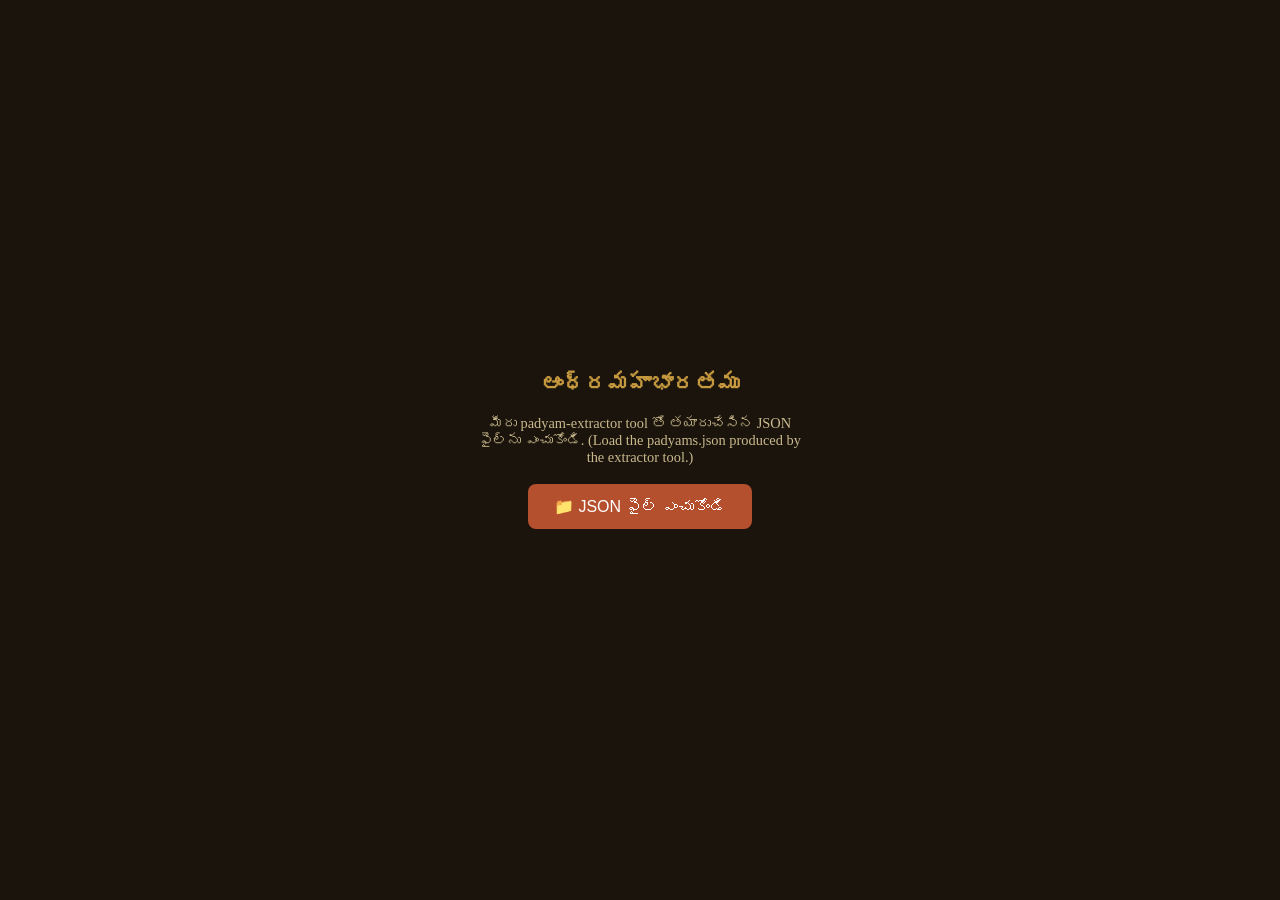
==== index.html @ bb35e4b8 "update" ====
<!DOCTYPE html>
<html lang="te">
<head>
<meta charset="UTF-8">
<meta name="viewport" content="width=device-width, initial-scale=1.0, viewport-fit=cover, maximum-scale=1.0">
<title>ఆంధ్రమహాభారతము — Reader</title>
<style>
  :root{
    --bg: #1b140d;
    --paper: #fbf3e2;
    --paper-soft: #f4e9d0;
    --ink: #2a1e12;
    --ink-soft: #6b5940;
    --rust: #b5502f;
    --rust-dark: #8a3a20;
    --gold: #c79a3f;
    --leaf: #566b45;
    --line: #d9c69b;
    --shadow: 0 6px 24px rgba(0,0,0,0.35);
    --verse-size: 1.15rem;
    --header-h: 84px;
    --nav-h: 64px;
  }
  *{ box-sizing:border-box; -webkit-tap-highlight-color: transparent; }
  html,body{
    margin:0; padding:0; height:100%; overflow:hidden;
    background: var(--bg);
    font-family: Georgia, 'Noto Serif Telugu', serif;
    color: var(--ink);
  }
  #app{ position:fixed; inset:0; display:flex; flex-direction:column; }

  /* ---------- Fixed header ---------- */
  header{
    position:relative; z-index:20;
    height: var(--header-h);
    flex: 0 0 auto;
    background: linear-gradient(180deg, var(--rust) 0%, var(--rust-dark) 100%);
    color: #fdf3e2;
    display:flex; flex-direction:column; justify-content:center;
    padding: 8px 12px 10px;
    box-shadow: var(--shadow);
  }
  .hdr-row{ display:flex; align-items:center; gap:10px; }
  .icon-btn{
    background:none; border:none; color:#fdf3e2; font-size:1.4rem;
    width:38px; height:38px; display:flex; align-items:center; justify-content:center;
    cursor:pointer; border-radius:50%; flex:0 0 auto;
  }
  .icon-btn:active{ background: rgba(255,255,255,0.15); }
  .hdr-title{
    flex:1; text-align:center; font-size:1.15rem; letter-spacing:0.5px;
    font-weight:bold; white-space:nowrap; overflow:hidden; text-overflow:ellipsis;
  }
  .hdr-sub{
    margin-top: 3px;
    text-align:center; font-size: 0.8rem; color: #f2dcb8;
    white-space:nowrap; overflow:hidden; text-overflow:ellipsis;
    padding: 0 6px;
  }

  /* ---------- Side drawer ---------- */
  #overlay{
    position:fixed; inset:0; background: rgba(0,0,0,0.45);
    opacity:0; pointer-events:none; transition: opacity 0.25s ease; z-index:30;
  }
  #overlay.show{ opacity:1; pointer-events:auto; }
  #drawer{
    position:fixed; top:0; bottom:0; left:0; width: min(320px, 84vw);
    background: var(--paper); z-index:31;
    transform: translateX(-105%); transition: transform 0.28s ease;
    display:flex; flex-direction:column;
    box-shadow: 4px 0 20px rgba(0,0,0,0.3);
  }
  #drawer.show{ transform: translateX(0); }
  .drawer-hdr{
    padding: 18px 16px 12px; background: var(--rust); color:#fff;
    display:flex; justify-content:space-between; align-items:center;
  }
  .drawer-hdr b{ font-size:1.05rem; }
  .drawer-body{ flex:1; overflow-y:auto; padding: 10px 0 20px; }
  .drawer-section{ padding: 10px 16px; border-bottom: 1px solid var(--line); }
  .drawer-section h4{
    margin:0 0 8px; font-size:0.72rem; letter-spacing:1px; text-transform:uppercase;
    color: var(--rust-dark);
  }
  .font-controls{ display:flex; align-items:center; gap:10px; }
  .font-controls button{
    width:36px; height:36px; border-radius:6px; border:1px solid var(--rust);
    background:#fff; color:var(--rust-dark); font-size:1rem; cursor:pointer;
  }
  .font-controls span{ font-size:0.85rem; color:var(--ink-soft); min-width:40px; text-align:center; }
  .bookmark-list{ list-style:none; margin:0; padding:0; }
  .bookmark-list li{
    padding: 8px 6px; font-size:0.88rem; border-radius:4px; cursor:pointer;
    color: var(--ink); display:flex; justify-content:space-between; gap:6px;
  }
  .bookmark-list li:active{ background: var(--paper-soft); }
  .bookmark-list li .bm-num{ color:var(--rust-dark); font-weight:bold; flex:0 0 auto; }

  /* ---------- Nav tree: parva > aswasam > topic ---------- */
  .nav-tree{ font-size:0.88rem; }
  .nav-tree details{ border-bottom: 1px dashed var(--line); }
  .nav-tree details:last-child{ border-bottom:none; }
  .nav-tree summary{
    list-style:none; cursor:pointer; padding:9px 4px;
    display:flex; align-items:center; gap:6px; color:var(--ink);
  }
  .nav-tree summary::-webkit-details-marker{ display:none; }
  .nav-tree summary::before{
    content:'▸'; display:inline-block; flex:0 0 auto; width:12px;
    color:var(--rust-dark); transition: transform 0.15s ease;
  }
  .nav-tree details[open] > summary::before{ transform: rotate(90deg); }
  .nav-parva > summary{ font-weight:bold; color:var(--rust-dark); font-size:0.95rem; }
  .nav-aswasam{ margin-left:16px; }
  .nav-aswasam > summary{ font-weight:600; }
  .nav-label{ flex:1 1 auto; min-width:0; overflow:hidden; text-overflow:ellipsis; white-space:nowrap; }
  .nav-count{ flex:0 0 auto; color:var(--ink-soft); font-size:0.78rem; }
  .nav-topics{ list-style:none; margin:0 0 4px; padding:0 0 0 28px; }
  .nav-topics li{
    padding: 7px 6px; border-radius:4px; cursor:pointer;
    display:flex; align-items:center; gap:6px; color:var(--ink-soft);
  }
  .nav-topics li:active{ background: var(--paper-soft); }
  .nav-topics li.current{ background: var(--paper-soft); font-weight:bold; color:var(--rust-dark); }
  .nav-topics li.current .nav-count{ color:var(--rust-dark); }
  .bookmark-list li .bm-del{ color:#a33; font-size:0.8rem; flex:0 0 auto; }
  .empty-note{ color: var(--ink-soft); font-size:0.82rem; padding: 4px 6px; }
  .drawer-btn{
    width:100%; text-align:left; background:none; border:none; padding:9px 6px;
    font-size:0.88rem; color: var(--rust-dark); cursor:pointer; font-family:inherit;
  }

  /* ---------- Stage ---------- */
  #stage{
    position:relative; flex:1; overflow:hidden;
    background:
      radial-gradient(ellipse at top, #2a2015 0%, var(--bg) 60%);
  }
  #track{
    position:absolute; inset:0;
    display:flex;
    will-change: transform;
  }
  .screen{
    flex: 0 0 100%; width:100%; height:100%;
    display:flex; flex-direction:column;
    padding: 10px 4px 0;
  }
  .verse-pane{
    flex: 1 1 55%; min-height: 0;
    background: var(--paper);
    margin: 0 10px; border-radius: 10px 10px 0 0;
    box-shadow: var(--shadow);
    overflow-y:auto; padding: 18px 18px 14px;
    -webkit-overflow-scrolling: touch;
  }
  .verse-meta{ display:flex; align-items:center; gap:10px; margin-bottom:10px; }
  .verse-badge{
    background: var(--leaf); color:#fff; font-size:0.72rem; font-weight:bold;
    padding: 3px 10px; border-radius: 12px;
  }
  .verse-type{ color: var(--rust-dark); font-weight:bold; font-size:0.85rem; }
  .verse-star{
    margin-left:auto; background:none; border:none; font-size:1.3rem; cursor:pointer;
    color: var(--gold); opacity:0.4;
  }
  .verse-star.on{ opacity:1; }
  .verse-part + .verse-part{ margin-top: 14px; }
  .verse-part .ptype{ font-size:0.78rem; color:var(--ink-soft); margin-bottom:2px; }
  .verse-text{
    font-size: var(--verse-size); line-height:1.75; white-space:pre-line;
  }

  .meaning-pane{
    flex: 1 1 45%; min-height:0;
    background: var(--paper-soft);
    margin: 0 10px; border-radius: 0 0 10px 10px;
    box-shadow: var(--shadow);
    overflow-y:auto; padding: 14px 18px 18px;
    border-top: 2px dashed var(--line);
    -webkit-overflow-scrolling: touch;
  }
  .meaning-pane h5{
    margin: 0 0 6px; font-size:0.72rem; letter-spacing:1px; text-transform:uppercase;
    color: var(--rust-dark);
  }
  .meaning-text{ font-size:0.98rem; line-height:1.6; color: var(--ink); white-space:pre-line; }
  .meaning-empty{ font-size:0.88rem; color: var(--ink-soft); font-style:italic; }

  .resize-handle{
    flex:0 0 auto; height:14px; margin: 0 10px; cursor:ns-resize;
    display:flex; align-items:center; justify-content:center;
    background: var(--paper-soft);
  }
  .resize-handle::before{
    content:""; width:36px; height:4px; border-radius:2px; background: var(--line);
  }

  /* ---------- Bottom nav ---------- */
  #bottomnav{
    flex:0 0 auto; height: var(--nav-h);
    background: #150f0a; color:#f2e3c5;
    display:flex; align-items:center; justify-content:space-between;
    padding: 0 10px; z-index:20;
  }
  #bottomnav button{
    background:none; border:none; color:#f2e3c5; font-size:1rem; cursor:pointer;
    padding: 8px 14px; border-radius:6px; display:flex; align-items:center; gap:6px;
  }
  #bottomnav button:disabled{ opacity:0.3; }
  #bottomnav button:active:not(:disabled){ background: rgba(255,255,255,0.1); }
  #progress{ font-size:0.78rem; color:#c9b98c; text-align:center; }
  #progress b{ color:#f2e3c5; }

  /* ---------- Search overlay ---------- */
  #searchOverlay{
    position:fixed; inset:0; background: var(--bg); z-index:40;
    display:flex; flex-direction:column;
    transform: translateY(-100%); transition: transform 0.25s ease;
  }
  #searchOverlay.show{ transform: translateY(0); }
  .search-hdr{
    flex:0 0 auto; display:flex; align-items:center; gap:8px;
    padding: 14px 12px; background: var(--rust-dark);
  }
  .search-hdr input{
    flex:1; padding:10px 12px; border-radius:8px; border:none; font-size:1rem;
    font-family: inherit; background:#fff8ea;
  }
  .search-results{ flex:1; overflow-y:auto; background: var(--paper); padding: 6px 0; }
  .search-item{ padding: 12px 16px; border-bottom:1px solid var(--line); cursor:pointer; }
  .search-item:active{ background: var(--paper-soft); }
  .search-item .si-loc{ font-size:0.72rem; color: var(--rust-dark); margin-bottom:3px; }
  .search-item .si-text{ font-size:0.9rem; color: var(--ink); line-height:1.4; }
  .search-item mark{ background: #f4d98a; color: inherit; }
  .search-empty{ padding: 24px; text-align:center; color: var(--ink-soft); }

  /* ---------- Loader ---------- */
  #loaderScreen{
    position:fixed; inset:0; z-index:50; background: var(--bg);
    display:flex; align-items:center; justify-content:center; flex-direction:column; gap:18px;
    color: #f2e3c5; padding: 24px; text-align:center;
  }
  #loaderScreen h1{ font-size:1.4rem; color: var(--gold); margin:0; }
  #loaderScreen p{ color:#c9b98c; font-size:0.9rem; max-width:340px; margin:0; }
  .load-btn{
    background: var(--rust); color:#fff; border:none; padding: 13px 26px;
    border-radius: 8px; font-size:1rem; cursor:pointer;
  }
  #fileInput{ display:none; }
  .hidden{ display:none !important; }
</style>
</head>
<body>

<div id="app">

  <header>
    <div class="hdr-row">
      <button class="icon-btn" id="menuBtn" aria-label="Menu">☰</button>
      <div class="hdr-title" id="hdrTitle">ఆంధ్రమహాభారతము</div>
      <button class="icon-btn" id="searchBtn" aria-label="Search">🔍</button>
    </div>
    <div class="hdr-sub" id="hdrSub">—</div>
  </header>

  <div id="stage">
    <div id="track"></div>
  </div>

  <div id="bottomnav">
    <button id="prevBtn">◀ &nbsp;మునుపటి</button>
    <div id="progress">— / —</div>
    <button id="nextBtn">తరువాత&nbsp; ▶</button>
  </div>

</div>

<div id="overlay"></div>
<div id="drawer">
  <div class="drawer-hdr">
    <b>మెనూ</b>
    <button class="icon-btn" id="closeDrawerBtn" style="color:#fff;">✕</button>
  </div>
  <div class="drawer-body">
    <div class="drawer-section">
      <h4>అక్షర పరిమాణం</h4>
      <div class="font-controls">
        <button id="fontMinus">A−</button>
        <span id="fontLabel">100%</span>
        <button id="fontPlus">A+</button>
      </div>
    </div>
    <div class="drawer-section">
      <h4>విషయసూచిక</h4>
      <div class="nav-tree" id="navTree"></div>
    </div>
    <div class="drawer-section">
      <h4>బుక్‌మార్కులు</h4>
      <ul class="bookmark-list" id="bookmarkList"></ul>
      <div class="empty-note" id="bookmarkEmpty">బుక్‌మార్కులు లేవు</div>
    </div>
    <div class="drawer-section">
      <button class="drawer-btn" id="loadNewBtn">📁 వేరే ఫైల్ లోడ్ చేయండి</button>
    </div>
  </div>
</div>

<div id="searchOverlay">
  <div class="search-hdr">
    <button class="icon-btn" id="closeSearchBtn">✕</button>
    <input type="text" id="searchInput" placeholder="పద్యంలో వెతకండి…">
  </div>
  <div class="search-results" id="searchResults"></div>
</div>

<div id="loaderScreen">
  <h1>ఆంధ్రమహాభారతము</h1>
  <p>మీరు padyam-extractor tool తో తయారుచేసిన JSON ఫైల్‌ను ఎంచుకోండి. (Load the padyams.json produced by the extractor tool.)</p>
  <button class="load-btn" id="pickFileBtn">📁 JSON ఫైల్ ఎంచుకోండి</button>
  <input type="file" id="fileInput" accept=".js,.json">
</div>

<script src="padyams.js"></script>
<script>
  // If padyams.js is missing (e.g. not yet uploaded), window.padyamData will
  // simply be undefined and the app falls back to cache / the file picker below.
(function(){
  "use strict";

  // ------------------------------------------------------------------
  // State
  // ------------------------------------------------------------------
  const STORAGE_KEY_DATA   = "mbh_reader_data_v1";
  const STORAGE_KEY_FONT   = "mbh_reader_font_v1";
  const STORAGE_KEY_BOOK   = "mbh_reader_bookmarks_v1";
  const STORAGE_KEY_POS    = "mbh_reader_pos_v1";

  let rawData = [];        // parsed JSON as produced by the extractor
  let screens = [];        // flattened list of {parva, aswasam, topic, number, type, parts, text, bhavam}
  let currentIndex = 0;
  let fontScale = 1.0;
  let bookmarks = {};       // key -> true   (key = parva#aswasam#number#index)
  let touchStartX = 0, touchStartY = 0, dragging = false, dragDX = 0;

  // ------------------------------------------------------------------
  // DOM refs
  // ------------------------------------------------------------------
  const $ = (id) => document.getElementById(id);
  const track = $('track');
  const hdrTitle = $('hdrTitle');
  const hdrSub = $('hdrSub');
  const progressEl = $('progress');
  const prevBtn = $('prevBtn');
  const nextBtn = $('nextBtn');
  const overlay = $('overlay');
  const drawer = $('drawer');
  const navTreeEl = $('navTree');
  const bookmarkListEl = $('bookmarkList');
  const bookmarkEmpty = $('bookmarkEmpty');
  const fontLabel = $('fontLabel');
  const searchOverlay = $('searchOverlay');
  const searchInput = $('searchInput');
  const searchResults = $('searchResults');
  const loaderScreen = $('loaderScreen');
  const fileInput = $('fileInput');

  // ------------------------------------------------------------------
  // Data loading
  // ------------------------------------------------------------------
  function normalizeWs(s){
    return String(s || '').replace(/\s+/g, ' ').trim();
  }

  // Removes bracketed/parenthesized content (and any digits inside it),
  // used to clean topic headers like "శకుంతలోపాఖ్యానము (1-40)" -> "శకుంతలోపాఖ్యానము".
  function cleanTopicLabel(s){
    return normalizeWs(String(s || '').replace(/[\(\[（【][^\)\]）】]*[\)\]）】]/g, ''));
  }

  // Converts the flat row format [parva, aswasam, header, number, type, text]
  // into screen objects. When a "సీ." (Seesam) row has no number, it is always
  // immediately followed by its tail verse (ఆ. or తే.) which carries the real
  // number — the two rows are merged into a single padyam with two display parts.
  function flattenRows(rows){
    const out = [];
    for(let i = 0; i < rows.length; i++){
      const r = rows[i];
      const parva = normalizeWs(r[0]);
      const aswasam = normalizeWs(r[1]);
      const topic = r[2] || '';
      const number = r[3] || '';
      const type = r[4] || '';
      const text = r[5] || '';

      if(type === 'సీ.' && !number && rows[i + 1]){
        const next = rows[i + 1];
        out.push({
          parva: parva, aswasam: aswasam, topic: topic,
          number: next[3] || '',
          type: type,
          parts: [
            { type: type, lines: text.split('\n'), text: text },
            { type: next[4] || '', lines: (next[5] || '').split('\n'), text: next[5] || '' }
          ],
          text: text + '\n' + (next[5] || ''),
          bhavam: null
        });
        i++; // the tail row was consumed as part of this padyam
        continue;
      }

      out.push({
        parva: parva, aswasam: aswasam, topic: topic,
        number: number, type: type,
        parts: [{ type: type, lines: text.split('\n'), text: text }],
        text: text,
        bhavam: null
      });
    }
    return out;
  }

  function loadDataInto(rows){
    rawData = rows;
    screens = flattenRows(rows);
    if(screens.length === 0){
      alert('ఈ ఫైల్‌లో పద్యాలు కనబడలేదు (No padyams found in this file).');
      return false;
    }
    loaderScreen.classList.add('hidden');
    buildNavTree();
    restorePosition();
    renderTrack();
    goTo(currentIndex, false);
    return true;
  }

  function autoLoadFromServer(){
    // padyams.js (loaded via <script src="padyams.js">) defines a global
    // `padyamData` array — this works both on GitHub Pages and when the file
    // is opened locally (unlike fetch(), which fails on file:// due to CORS).
    if(typeof window.padyamData !== 'undefined' && Array.isArray(window.padyamData) && window.padyamData.length){
      cacheData(window.padyamData);
      return Promise.resolve(loadDataInto(window.padyamData));
    }
    return Promise.resolve(false);
  }

  function tryRestoreFromCache(){
    try{
      const cached = localStorage.getItem(STORAGE_KEY_DATA);
      if(cached){
        const data = JSON.parse(cached);
        return loadDataInto(data);
      }
    }catch(e){ /* ignore corrupt cache */ }
    return false;
  }

  function cacheData(data){
    try{ localStorage.setItem(STORAGE_KEY_DATA, JSON.stringify(data)); }
    catch(e){ /* storage full or unavailable — reader still works this session */ }
  }

  $('pickFileBtn').addEventListener('click', function(){ fileInput.click(); });
  $('loadNewBtn').addEventListener('click', function(){ closeDrawer(); fileInput.click(); });
  fileInput.addEventListener('change', function(){
    const f = fileInput.files[0];
    if(!f) return;
    const reader = new FileReader();
    reader.onload = function(){
      try{
        const raw = reader.result;
        let rows;
        if(/\.js$/i.test(f.name)){
          // Run the file's own source so "const padyamData = [...]" (plus any
          // trailing module.exports guard, comments, etc.) executes normally,
          // then hand back the resulting array — far more robust than
          // regex-slicing the array literal out of arbitrarily large text.
          const runner = new Function('module', 'exports',
            raw + '\n;return (typeof padyamData !== "undefined") ? padyamData : null;');
          rows = runner({ exports: {} }, {});
          if(!rows) throw new Error('padyamData array కనబడలేదు');
        } else {
          rows = JSON.parse(raw);
        }
        cacheData(rows);
        currentIndex = 0;
        loadDataInto(rows);
      }catch(e){
        alert('ఫైల్ చదవడంలో లోపం: ' + e.message);
      }
    };
    reader.readAsText(f);
  });

  // ------------------------------------------------------------------
  // Rendering
  // ------------------------------------------------------------------
  function escapeHtml(s){
    return String(s || '').replace(/[&<>"']/g, function(c){
      return {'&':'&amp;','<':'&lt;','>':'&gt;','"':'&quot;',"'":'&#39;'}[c];
    });
  }

  function screenKey(i){
    const s = screens[i];
    return s.parva + '#' + s.aswasam + '#' + s.number + '#' + i;
  }

  function renderScreen(s, idx){
    const partsHtml = s.parts.map(function(pt){
      return '<div class="verse-part">' +
        (s.parts.length > 1 ? '<div class="ptype">' + escapeHtml(pt.type) + '</div>' : '') +
        '<div class="verse-text">' + escapeHtml(pt.lines ? pt.lines.join('\n') : pt.text) + '</div>' +
        '</div>';
    }).join('');

    const bookmarked = !!bookmarks[screenKey(idx)];

    const meaningHtml = s.bhavam
      ? '<div class="meaning-text">' + escapeHtml(s.bhavam) + '</div>'
      : '<div class="meaning-empty">భావం అందుబాటులో లేదు.</div>';

    const div = document.createElement('div');
    div.className = 'screen';
    div.innerHTML =
      '<div class="verse-pane">' +
        '<div class="verse-meta">' +
          (s.number ? '<span class="verse-badge">#' + escapeHtml(s.number) + '</span>' : '') +
          '<span class="verse-type">' + escapeHtml(s.type || '') + '</span>' +
          '<button class="verse-star ' + (bookmarked ? 'on' : '') + '" data-idx="' + idx + '">★</button>' +
        '</div>' +
        partsHtml +
      '</div>' +
      '<div class="resize-handle"></div>' +
      '<div class="meaning-pane">' +
        '<h5>భావం</h5>' +
        meaningHtml +
      '</div>';
    return div;
  }

  function renderTrack(){
    track.innerHTML = '';
    // Virtualize: render only current +/- 1 for performance on large datasets.
    screens.forEach(function(s, idx){
      const placeholder = document.createElement('div');
      placeholder.className = 'screen';
      placeholder.dataset.idx = idx;
      track.appendChild(placeholder);
    });
    applyFontScale();
    renderVisibleRange();
  }

  let renderedIdx = new Set();
  function renderVisibleRange(){
    const lo = Math.max(0, currentIndex - 1);
    const hi = Math.min(screens.length - 1, currentIndex + 1);
    for(let i = lo; i <= hi; i++){
      if(renderedIdx.has(i)) continue;
      const real = renderScreen(screens[i], i);
      real.dataset.idx = i;
      track.replaceChild(real, track.children[i]);
      renderedIdx.add(i);
    }
  }

  function applyFontScale(){
    document.documentElement.style.setProperty('--verse-size', (1.15 * fontScale) + 'rem');
    fontLabel.textContent = Math.round(fontScale * 100) + '%';
  }

  function updateHeader(){
    const s = screens[currentIndex];
    if(!s) return;
    hdrSub.textContent = s.aswasam + (s.topic ? ' · ' + s.topic : '');
  }

  function updateProgress(){
    progressEl.innerHTML = '<b>' + (currentIndex + 1) + '</b> / ' + screens.length;
    prevBtn.disabled = currentIndex === 0;
    nextBtn.disabled = currentIndex === screens.length - 1;
  }

  function savePosition(){
    try{ localStorage.setItem(STORAGE_KEY_POS, String(currentIndex)); }catch(e){}
  }
  function restorePosition(){
    try{
      const saved = localStorage.getItem(STORAGE_KEY_POS);
      if(saved !== null){
        const n = parseInt(saved, 10);
        if(!isNaN(n) && n >= 0 && n < screens.length) currentIndex = n;
      }
    }catch(e){}
  }

  function goTo(idx, animate){
    if(idx < 0 || idx >= screens.length) return;
    currentIndex = idx;
    renderVisibleRange();
    const x = -idx * 100;
    track.style.transition = animate === false ? 'none' : 'transform 0.28s ease';
    track.style.transform = 'translateX(' + x + '%)';
    updateHeader();
    updateProgress();
    savePosition();
    highlightNavTreeCurrent();
  }

  // ------------------------------------------------------------------
  // Nav buttons + keyboard
  // ------------------------------------------------------------------
  prevBtn.addEventListener('click', function(){ goTo(currentIndex - 1); });
  nextBtn.addEventListener('click', function(){ goTo(currentIndex + 1); });
  document.addEventListener('keydown', function(e){
    if(e.key === 'ArrowLeft') goTo(currentIndex - 1);
    if(e.key === 'ArrowRight') goTo(currentIndex + 1);
    if(e.key === 'Escape'){ closeDrawer(); closeSearch(); }
  });

  // ------------------------------------------------------------------
  // Swipe handling (horizontal-dominant only, so vertical scroll in
  // verse/meaning panes keeps working)
  // ------------------------------------------------------------------
  const stage = $('stage');
  stage.addEventListener('touchstart', function(e){
    const t = e.touches[0];
    touchStartX = t.clientX; touchStartY = t.clientY;
    dragging = true; dragDX = 0;
  }, {passive:true});

  stage.addEventListener('touchmove', function(e){
    if(!dragging) return;
    const t = e.touches[0];
    const dx = t.clientX - touchStartX;
    const dy = t.clientY - touchStartY;
    if(Math.abs(dx) > Math.abs(dy)){
      dragDX = dx;
      const base = -currentIndex * 100;
      const pct = (dx / stage.clientWidth) * 100;
      track.style.transition = 'none';
      track.style.transform = 'translateX(' + (base + pct) + '%)';
    }
  }, {passive:true});

  stage.addEventListener('touchend', function(){
    if(!dragging) return;
    dragging = false;
    const threshold = stage.clientWidth * 0.18;
    if(dragDX > threshold && currentIndex > 0){
      goTo(currentIndex - 1);
    } else if(dragDX < -threshold && currentIndex < screens.length - 1){
      goTo(currentIndex + 1);
    } else {
      goTo(currentIndex, true);
    }
    dragDX = 0;
  });

  // ------------------------------------------------------------------
  // Bookmark toggle (event delegation, since screens render lazily)
  // ------------------------------------------------------------------
  track.addEventListener('click', function(e){
    const btn = e.target.closest('.verse-star');
    if(!btn) return;
    const idx = Number(btn.dataset.idx);
    const key = screenKey(idx);
    if(bookmarks[key]) delete bookmarks[key];
    else bookmarks[key] = { idx: idx, label: (screens[idx].aswasam + ' · #' + (screens[idx].number || '—')) };
    saveBookmarks();
    btn.classList.toggle('on');
    renderBookmarkList();
  });

  function saveBookmarks(){
    try{ localStorage.setItem(STORAGE_KEY_BOOK, JSON.stringify(bookmarks)); }catch(e){}
  }
  function loadBookmarks(){
    try{
      const raw = localStorage.getItem(STORAGE_KEY_BOOK);
      bookmarks = raw ? JSON.parse(raw) : {};
    }catch(e){ bookmarks = {}; }
  }
  function renderBookmarkList(){
    const keys = Object.keys(bookmarks);
    bookmarkListEl.innerHTML = '';
    bookmarkEmpty.classList.toggle('hidden', keys.length > 0);
    keys.forEach(function(key){
      const bm = bookmarks[key];
      const li = document.createElement('li');
      li.innerHTML = '<span>' + escapeHtml(bm.label) + '</span><span class="bm-del" data-key="' + key + '">✕</span>';
      li.addEventListener('click', function(e){
        if(e.target.classList.contains('bm-del')){
          delete bookmarks[key];
          saveBookmarks();
          renderBookmarkList();
          return;
        }
        closeDrawer();
        goTo(bm.idx);
      });
      bookmarkListEl.appendChild(li);
    });
  }

  // ------------------------------------------------------------------
  // Drawer (hamburger menu)
  // ------------------------------------------------------------------
  function openDrawer(){ overlay.classList.add('show'); drawer.classList.add('show'); }
  function closeDrawer(){ overlay.classList.remove('show'); drawer.classList.remove('show'); }
  $('menuBtn').addEventListener('click', openDrawer);
  $('closeDrawerBtn').addEventListener('click', closeDrawer);
  overlay.addEventListener('click', function(){ closeDrawer(); closeSearch(); });

  function buildNavTree(){
    // Group screens into parva -> aswasam(by NAME, spans multiple source pages/files) -> topic,
    // preserving first-seen order.
    const parvaOrder = [];
    const parvaMap = new Map();
    screens.forEach(function(s, idx){
      let pv = parvaMap.get(s.parva);
      if(!pv){
        pv = { count:0, aswasamOrder:[], aswasams:new Map() };
        parvaMap.set(s.parva, pv);
        parvaOrder.push(s.parva);
      }
      pv.count++;

      const aswKey = s.aswasam || 'ఆశ్వాసము';
      let asw = pv.aswasams.get(aswKey);
      if(!asw){
        asw = { label: aswKey, count:0, firstIdx: idx, topicOrder:[], topics:new Map() };
        pv.aswasams.set(aswKey, asw);
        pv.aswasamOrder.push(aswKey);
      }
      asw.count++;

      const topicKey = cleanTopicLabel(s.topic) || '—';
      let tp = asw.topics.get(topicKey);
      if(!tp){
        tp = { label: topicKey, count:0, firstIdx: idx };
        asw.topics.set(topicKey, tp);
        asw.topicOrder.push(topicKey);
      }
      tp.count++;
    });

    navTreeEl.innerHTML = '';
    parvaOrder.forEach(function(parvaName){
      const pv = parvaMap.get(parvaName);
      const parvaDetails = document.createElement('details');
      parvaDetails.className = 'nav-parva';
      parvaDetails.open = parvaOrder.length === 1;

      const parvaSummary = document.createElement('summary');
      parvaSummary.innerHTML =
        '<span class="nav-label">' + escapeHtml(parvaName) + '</span>' +
        '<span class="nav-count">(' + pv.count + ')</span>';
      parvaDetails.appendChild(parvaSummary);

      pv.aswasamOrder.forEach(function(aswKey){
        const asw = pv.aswasams.get(aswKey);
        const aswDetails = document.createElement('details');
        aswDetails.className = 'nav-aswasam';
        aswDetails.dataset.aswasam = aswKey;

        const aswSummary = document.createElement('summary');
        aswSummary.innerHTML =
          '<span class="nav-label">' + escapeHtml(asw.label) + '</span>' +
          '<span class="nav-count">(' + asw.count + ')</span>';
        aswDetails.appendChild(aswSummary);

        const topicList = document.createElement('ul');
        topicList.className = 'nav-topics';
        asw.topicOrder.forEach(function(topicKey, i){
          const tp = asw.topics.get(topicKey);
          const li = document.createElement('li');
          li.dataset.idx = tp.firstIdx;
          li.dataset.topicKey = topicKey;
          li.innerHTML =
            '<span class="nav-label">' + (i + 1) + '. ' + escapeHtml(tp.label) + '</span>' +
            '<span class="nav-count">(' + tp.count + ')</span>';
          li.addEventListener('click', function(){
            closeDrawer();
            goTo(tp.firstIdx);
          });
          topicList.appendChild(li);
        });
        aswDetails.appendChild(topicList);
        parvaDetails.appendChild(aswDetails);
      });

      navTreeEl.appendChild(parvaDetails);
    });

    highlightNavTreeCurrent();
  }

  function highlightNavTreeCurrent(){
    const s = screens[currentIndex];
    if(!s || !navTreeEl.children.length) return;
    const currentAswasam = s.aswasam || 'ఆశ్వాసము';
    const currentTopicKey = cleanTopicLabel(s.topic) || '—';
    Array.from(navTreeEl.querySelectorAll('.nav-aswasam')).forEach(function(aswEl){
      const isCurrentAswasam = aswEl.dataset.aswasam === currentAswasam;
      if(isCurrentAswasam) aswEl.open = true;
      Array.from(aswEl.querySelectorAll('.nav-topics > li')).forEach(function(li){
        li.classList.toggle('current', isCurrentAswasam && li.dataset.topicKey === currentTopicKey);
      });
    });
  }

  // ------------------------------------------------------------------
  // Font size controls
  // ------------------------------------------------------------------
  $('fontPlus').addEventListener('click', function(){
    fontScale = Math.min(2, Math.round((fontScale + 0.1) * 10) / 10);
    applyFontScale(); saveFontScale();
  });
  $('fontMinus').addEventListener('click', function(){
    fontScale = Math.max(0.7, Math.round((fontScale - 0.1) * 10) / 10);
    applyFontScale(); saveFontScale();
  });
  function saveFontScale(){
    try{ localStorage.setItem(STORAGE_KEY_FONT, String(fontScale)); }catch(e){}
  }
  function loadFontScale(){
    try{
      const v = localStorage.getItem(STORAGE_KEY_FONT);
      if(v) fontScale = parseFloat(v) || 1.0;
    }catch(e){}
  }

  // ------------------------------------------------------------------
  // Search
  // ------------------------------------------------------------------
  function openSearch(){
    searchOverlay.classList.add('show');
    searchInput.value = '';
    searchResults.innerHTML = '';
    setTimeout(function(){ searchInput.focus(); }, 260);
  }
  function closeSearch(){ searchOverlay.classList.remove('show'); }
  $('searchBtn').addEventListener('click', openSearch);
  $('closeSearchBtn').addEventListener('click', closeSearch);

  let searchDebounce = null;
  searchInput.addEventListener('input', function(){
    clearTimeout(searchDebounce);
    searchDebounce = setTimeout(runSearch, 150);
  });

  function runSearch(){
    const q = searchInput.value.trim();
    if(q.length < 1){ searchResults.innerHTML = ''; return; }
    const ql = q.toLowerCase();
    const matches = [];
    for(let i = 0; i < screens.length && matches.length < 60; i++){
      const s = screens[i];
      const hay = (s.text + ' ' + (s.number||'') + ' ' + s.topic + ' ' + s.aswasam).toLowerCase();
      if(hay.indexOf(ql) !== -1){
        matches.push(i);
      }
    }
    if(matches.length === 0){
      searchResults.innerHTML = '<div class="search-empty">ఫలితాలు లేవు</div>';
      return;
    }
    searchResults.innerHTML = '';
    matches.forEach(function(idx){
      const s = screens[idx];
      const snippet = highlightMatch(s.text.slice(0, 140), q);
      const div = document.createElement('div');
      div.className = 'search-item';
      div.innerHTML =
        '<div class="si-loc">' + escapeHtml(s.aswasam) + (s.number ? ' · #' + escapeHtml(s.number) : '') + '</div>' +
        '<div class="si-text">' + snippet + '</div>';
      div.addEventListener('click', function(){
        closeSearch();
        goTo(idx);
      });
      searchResults.appendChild(div);
    });
  }
  function highlightMatch(text, q){
    const esc = escapeHtml(text);
    if(!q) return esc;
    const idx = esc.toLowerCase().indexOf(q.toLowerCase());
    if(idx === -1) return esc;
    return esc.slice(0, idx) + '<mark>' + esc.slice(idx, idx + q.length) + '</mark>' + esc.slice(idx + q.length);
  }

  // ------------------------------------------------------------------
  // Resize handle: drag to adjust verse/meaning pane split
  // ------------------------------------------------------------------
  // (Kept simple/global rather than per-screen, applies via CSS var.)
  let resizingActive = false, resizeStartY = 0, startVerseFlex = 55;
  document.addEventListener('mousedown', handleResizeStart);
  document.addEventListener('touchstart', handleResizeStart, {passive:true});
  function handleResizeStart(e){
    if(!e.target.classList || !e.target.classList.contains('resize-handle')) return;
    resizingActive = true;
    const point = e.touches ? e.touches[0] : e;
    resizeStartY = point.clientY;
  }
  document.addEventListener('mousemove', handleResizeMove);
  document.addEventListener('touchmove', handleResizeMove, {passive:true});
  function handleResizeMove(e){
    if(!resizingActive) return;
    const point = e.touches ? e.touches[0] : e;
    const dy = point.clientY - resizeStartY;
    const screenEl = track.children[currentIndex];
    if(!screenEl) return;
    const versePane = screenEl.querySelector('.verse-pane');
    const meaningPane = screenEl.querySelector('.meaning-pane');
    if(!versePane || !meaningPane) return;
    const totalH = screenEl.clientHeight - 14;
    let verseH = versePane.clientHeight + dy;
    verseH = Math.max(totalH * 0.2, Math.min(totalH * 0.8, verseH));
    versePane.style.flex = '0 0 ' + verseH + 'px';
    meaningPane.style.flex = '1 1 auto';
    resizeStartY = point.clientY;
  }
  document.addEventListener('mouseup', function(){ resizingActive = false; });
  document.addEventListener('touchend', function(){ resizingActive = false; });

  // ------------------------------------------------------------------
  // Boot
  // ------------------------------------------------------------------
  loadFontScale();
  loadBookmarks();
  renderBookmarkList();
  applyFontScale();
  autoLoadFromServer().then(function(ok){
    if(!ok) tryRestoreFromCache();
  });

  window.addEventListener('resize', function(){ goTo(currentIndex, false); });
})();
</script>

</body>
</html>
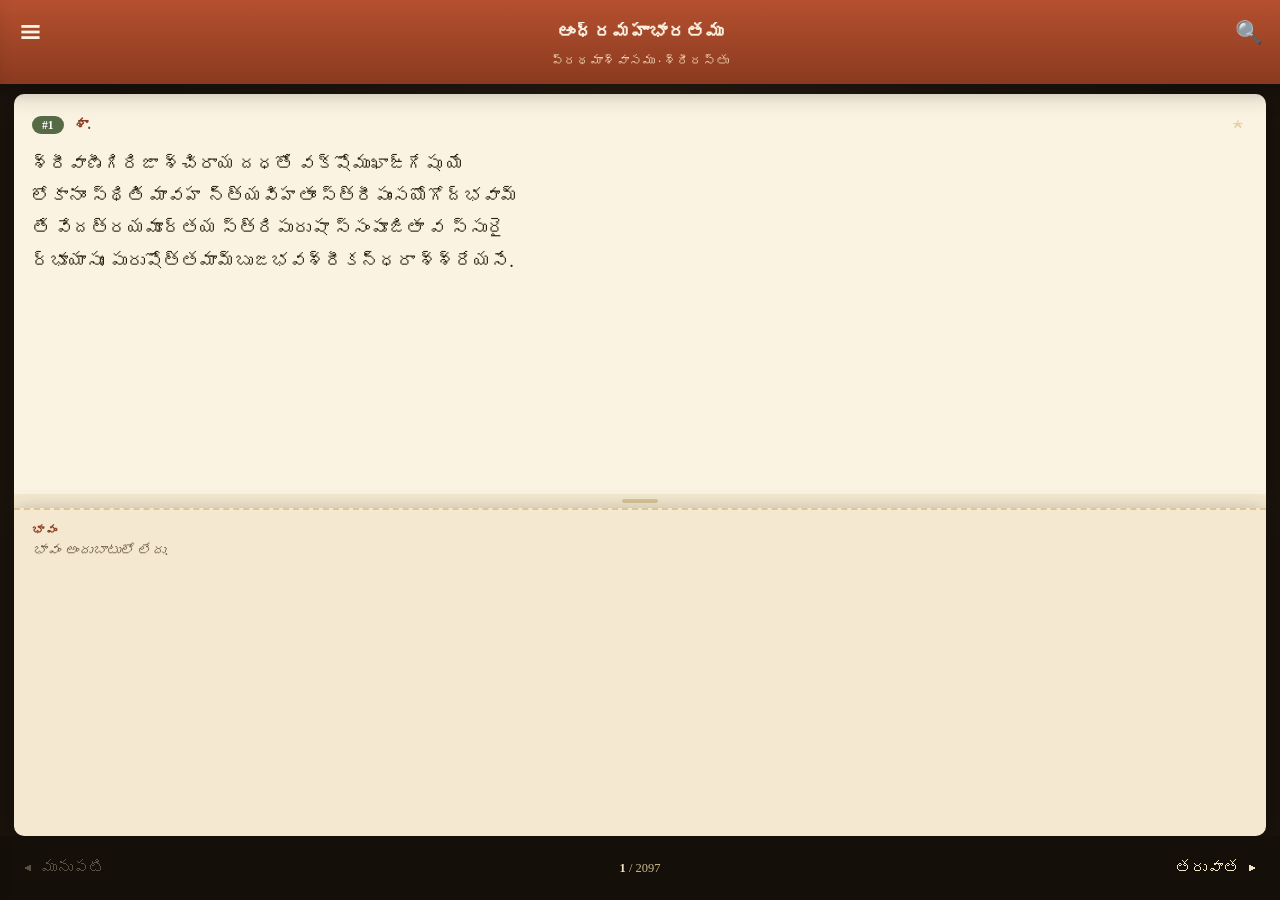
==== commit 09f2cb89: "update" ====
--- a/index.html
+++ b/index.html
@@ -4,6 +4,19 @@
 <meta charset="UTF-8">
 <meta name="viewport" content="width=device-width, initial-scale=1.0, viewport-fit=cover, maximum-scale=1.0">
 <title>ఆంధ్రమహాభారతము — Reader</title>
+
+<link rel="manifest" href="manifest.json">
+<meta name="theme-color" content="#8a3a20">
+<meta name="description" content="Andhra Mahabharatham padyam reader">
+
+<link rel="icon" type="image/png" sizes="32x32" href="icons/favicon-32.png">
+<link rel="icon" type="image/png" sizes="64x64" href="icons/favicon-64.png">
+<link rel="apple-touch-icon" href="icons/apple-touch-icon.png">
+
+<!-- iOS: run as a standalone app when added to the home screen -->
+<meta name="apple-mobile-web-app-capable" content="yes">
+<meta name="apple-mobile-web-app-status-bar-style" content="black-translucent">
+<meta name="apple-mobile-web-app-title" content="మహాభారతము">
 <style>
   :root{
     --bg: #1b140d;
@@ -249,7 +262,6 @@
     background: var(--rust); color:#fff; border:none; padding: 13px 26px;
     border-radius: 8px; font-size:1rem; cursor:pointer;
   }
-  #fileInput{ display:none; }
   .hidden{ display:none !important; }
 </style>
 </head>
@@ -302,9 +314,6 @@
       <ul class="bookmark-list" id="bookmarkList"></ul>
       <div class="empty-note" id="bookmarkEmpty">బుక్‌మార్కులు లేవు</div>
     </div>
-    <div class="drawer-section">
-      <button class="drawer-btn" id="loadNewBtn">📁 వేరే ఫైల్ లోడ్ చేయండి</button>
-    </div>
   </div>
 </div>
 
@@ -318,15 +327,14 @@
 
 <div id="loaderScreen">
   <h1>ఆంధ్రమహాభారతము</h1>
-  <p>మీరు padyam-extractor tool తో తయారుచేసిన JSON ఫైల్‌ను ఎంచుకోండి. (Load the padyams.json produced by the extractor tool.)</p>
-  <button class="load-btn" id="pickFileBtn">📁 JSON ఫైల్ ఎంచుకోండి</button>
-  <input type="file" id="fileInput" accept=".js,.json">
+  <p id="loaderStatus">లోడ్ అవుతోంది…</p>
+  <button class="load-btn hidden" id="retryBtn">🔄 మళ్ళీ ప్రయత్నించండి</button>
 </div>
 
 <script src="padyams.js"></script>
 <script>
-  // If padyams.js is missing (e.g. not yet uploaded), window.padyamData will
-  // simply be undefined and the app falls back to cache / the file picker below.
+  // If padyams.js is missing (e.g. not yet uploaded), padyamData will
+  // simply be undefined and the app falls back to its local cache, if any.
 (function(){
   "use strict";
 
@@ -365,7 +373,8 @@
   const searchInput = $('searchInput');
   const searchResults = $('searchResults');
   const loaderScreen = $('loaderScreen');
-  const fileInput = $('fileInput');
+  const loaderStatus = $('loaderStatus');
+  const retryBtn = $('retryBtn');
 
   // ------------------------------------------------------------------
   // Data loading
@@ -442,9 +451,13 @@
     // padyams.js (loaded via <script src="padyams.js">) defines a global
     // `padyamData` array — this works both on GitHub Pages and when the file
     // is opened locally (unlike fetch(), which fails on file:// due to CORS).
-    if(typeof window.padyamData !== 'undefined' && Array.isArray(window.padyamData) && window.padyamData.length){
-      cacheData(window.padyamData);
-      return Promise.resolve(loadDataInto(window.padyamData));
+    // Note: padyams.js declares "const padyamData = [...]" — a top-level
+    // const/let does NOT become a property of window, so we must reference
+    // the bare identifier here rather than window.padyamData. `typeof` is
+    // safe to use even if padyams.js failed to load (no ReferenceError).
+    if(typeof padyamData !== 'undefined' && Array.isArray(padyamData) && padyamData.length){
+      cacheData(padyamData);
+      return Promise.resolve(loadDataInto(padyamData));
     }
     return Promise.resolve(false);
   }
@@ -465,37 +478,7 @@
     catch(e){ /* storage full or unavailable — reader still works this session */ }
   }
 
-  $('pickFileBtn').addEventListener('click', function(){ fileInput.click(); });
-  $('loadNewBtn').addEventListener('click', function(){ closeDrawer(); fileInput.click(); });
-  fileInput.addEventListener('change', function(){
-    const f = fileInput.files[0];
-    if(!f) return;
-    const reader = new FileReader();
-    reader.onload = function(){
-      try{
-        const raw = reader.result;
-        let rows;
-        if(/\.js$/i.test(f.name)){
-          // Run the file's own source so "const padyamData = [...]" (plus any
-          // trailing module.exports guard, comments, etc.) executes normally,
-          // then hand back the resulting array — far more robust than
-          // regex-slicing the array literal out of arbitrarily large text.
-          const runner = new Function('module', 'exports',
-            raw + '\n;return (typeof padyamData !== "undefined") ? padyamData : null;');
-          rows = runner({ exports: {} }, {});
-          if(!rows) throw new Error('padyamData array కనబడలేదు');
-        } else {
-          rows = JSON.parse(raw);
-        }
-        cacheData(rows);
-        currentIndex = 0;
-        loadDataInto(rows);
-      }catch(e){
-        alert('ఫైల్ చదవడంలో లోపం: ' + e.message);
-      }
-    };
-    reader.readAsText(f);
-  });
+  retryBtn.addEventListener('click', function(){ window.location.reload(); });
 
   // ------------------------------------------------------------------
   // Rendering
@@ -938,8 +921,17 @@
   renderBookmarkList();
   applyFontScale();
   autoLoadFromServer().then(function(ok){
-    if(!ok) tryRestoreFromCache();
+    if(ok) return;
+    if(tryRestoreFromCache()) return;
+    loaderStatus.textContent = 'డేటా లోడ్ కాలేదు. ఇంటర్నెట్ కనెక్షన్‌ని తనిఖీ చేయండి.';
+    retryBtn.classList.remove('hidden');
   });
+
+  if('serviceWorker' in navigator){
+    window.addEventListener('load', function(){
+      navigator.serviceWorker.register('sw.js').catch(function(){ /* offline support unavailable; app still works online */ });
+    });
+  }
 
   window.addEventListener('resize', function(){ goTo(currentIndex, false); });
 })();
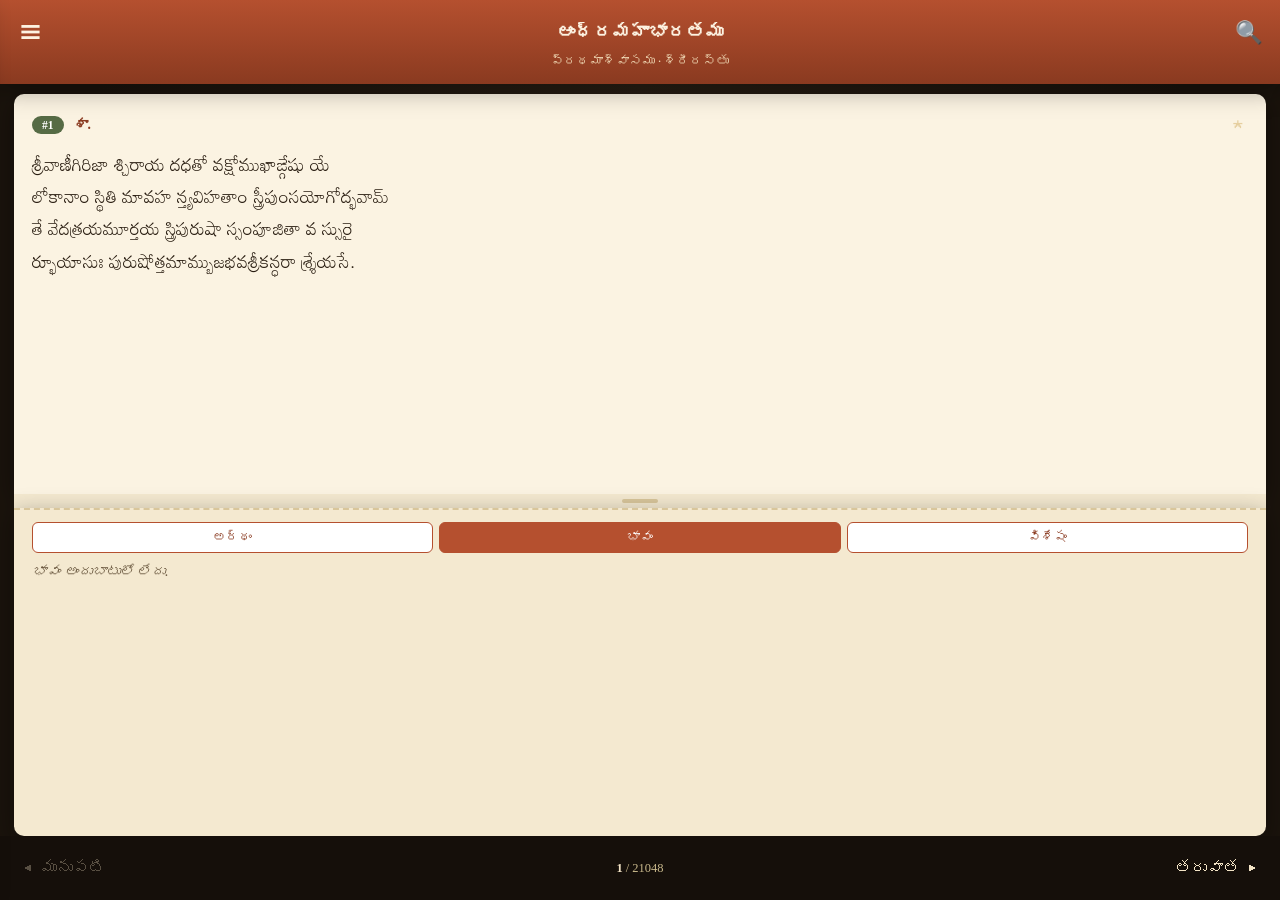
==== commit d995c6ea: "update" ====
--- a/index.html
+++ b/index.html
@@ -9,14 +9,20 @@
 <meta name="theme-color" content="#8a3a20">
 <meta name="description" content="Andhra Mahabharatham padyam reader">
 
-<link rel="icon" type="image/png" sizes="32x32" href="icons/favicon-32.png">
-<link rel="icon" type="image/png" sizes="64x64" href="icons/favicon-64.png">
-<link rel="apple-touch-icon" href="icons/apple-touch-icon.png">
+<link rel="icon" type="image/png" sizes="32x32" href="favicon-32.png">
+<link rel="icon" type="image/png" sizes="64x64" href="favicon-64.png">
+<link rel="apple-touch-icon" href="apple-touch-icon.png">
 
 <!-- iOS: run as a standalone app when added to the home screen -->
 <meta name="apple-mobile-web-app-capable" content="yes">
 <meta name="apple-mobile-web-app-status-bar-style" content="black-translucent">
 <meta name="apple-mobile-web-app-title" content="మహాభారతము">
+
+<!-- Reader fonts: NTR and Mandali (Telugu), selectable in the sidebar; Mandali is the default -->
+<link rel="preconnect" href="https://fonts.googleapis.com">
+<link rel="preconnect" href="https://fonts.gstatic.com" crossorigin>
+<link href="https://fonts.googleapis.com/css2?family=Mandali&family=NTR&display=swap" rel="stylesheet">
+
 <style>
   :root{
     --bg: #1b140d;
@@ -33,6 +39,7 @@
     --verse-size: 1.15rem;
     --header-h: 84px;
     --nav-h: 64px;
+    --reader-font: 'Mandali';
   }
   *{ box-sizing:border-box; -webkit-tap-highlight-color: transparent; }
   html,body{
@@ -46,12 +53,12 @@
   /* ---------- Fixed header ---------- */
   header{
     position:relative; z-index:20;
-    height: var(--header-h);
+    height: calc(var(--header-h) + env(safe-area-inset-top));
     flex: 0 0 auto;
     background: linear-gradient(180deg, var(--rust) 0%, var(--rust-dark) 100%);
     color: #fdf3e2;
     display:flex; flex-direction:column; justify-content:center;
-    padding: 8px 12px 10px;
+    padding: calc(8px + env(safe-area-inset-top)) 12px 10px;
     box-shadow: var(--shadow);
   }
   .hdr-row{ display:flex; align-items:center; gap:10px; }
@@ -70,6 +77,18 @@
     text-align:center; font-size: 0.8rem; color: #f2dcb8;
     white-space:nowrap; overflow:hidden; text-overflow:ellipsis;
     padding: 0 6px;
+  }
+
+  /* ---------- Away-from-primary-bookmark banner ---------- */
+  #awayBanner{
+    flex:0 0 auto; display:flex; align-items:center; justify-content:space-between; gap:10px;
+    background:#4a3319; color:#f4e3c0; padding:8px 14px; font-size:0.82rem; z-index:15;
+  }
+  #awayBanner span{ flex:1 1 auto; min-width:0; }
+  #awayBanner button{
+    background:var(--gold); color:#2a1e12; border:none; padding:7px 12px; border-radius:6px;
+    font-size:0.8rem; font-weight:bold; cursor:pointer; white-space:nowrap; font-family:inherit;
+    flex:0 0 auto;
   }
 
   /* ---------- Side drawer ---------- */
@@ -87,7 +106,7 @@
   }
   #drawer.show{ transform: translateX(0); }
   .drawer-hdr{
-    padding: 18px 16px 12px; background: var(--rust); color:#fff;
+    padding: calc(18px + env(safe-area-inset-top)) 16px 12px; background: var(--rust); color:#fff;
     display:flex; justify-content:space-between; align-items:center;
   }
   .drawer-hdr b{ font-size:1.05rem; }
@@ -103,13 +122,13 @@
     background:#fff; color:var(--rust-dark); font-size:1rem; cursor:pointer;
   }
   .font-controls span{ font-size:0.85rem; color:var(--ink-soft); min-width:40px; text-align:center; }
-  .bookmark-list{ list-style:none; margin:0; padding:0; }
-  .bookmark-list li{
-    padding: 8px 6px; font-size:0.88rem; border-radius:4px; cursor:pointer;
-    color: var(--ink); display:flex; justify-content:space-between; gap:6px;
-  }
-  .bookmark-list li:active{ background: var(--paper-soft); }
-  .bookmark-list li .bm-num{ color:var(--rust-dark); font-weight:bold; flex:0 0 auto; }
+
+  .pill-toggle{ display:flex; gap:8px; }
+  .pill-btn{
+    flex:1; padding:9px 6px; border-radius:8px; border:1px solid var(--rust);
+    background:#fff; color:var(--rust-dark); font-size:0.85rem; cursor:pointer; font-family:inherit;
+  }
+  .pill-btn.active{ background:var(--rust); color:#fff; }
 
   /* ---------- Nav tree: parva > aswasam > topic ---------- */
   .nav-tree{ font-size:0.88rem; }
@@ -138,11 +157,10 @@
   .nav-topics li:active{ background: var(--paper-soft); }
   .nav-topics li.current{ background: var(--paper-soft); font-weight:bold; color:var(--rust-dark); }
   .nav-topics li.current .nav-count{ color:var(--rust-dark); }
-  .bookmark-list li .bm-del{ color:#a33; font-size:0.8rem; flex:0 0 auto; }
   .empty-note{ color: var(--ink-soft); font-size:0.82rem; padding: 4px 6px; }
   .drawer-btn{
     width:100%; text-align:left; background:none; border:none; padding:9px 6px;
-    font-size:0.88rem; color: var(--rust-dark); cursor:pointer; font-family:inherit;
+    font-size:0.9rem; color: var(--rust-dark); cursor:pointer; font-family:inherit;
   }
 
   /* ---------- Stage ---------- */
@@ -183,23 +201,29 @@
   .verse-part + .verse-part{ margin-top: 14px; }
   .verse-part .ptype{ font-size:0.78rem; color:var(--ink-soft); margin-bottom:2px; }
   .verse-text{
+    font-family: var(--reader-font), 'Noto Serif Telugu', serif;
     font-size: var(--verse-size); line-height:1.75; white-space:pre-line;
   }
 
   .meaning-pane{
-    flex: 1 1 45%; min-height:0;
+    flex: 1 1 45%; min-height:0; display:flex; flex-direction:column;
     background: var(--paper-soft);
     margin: 0 10px; border-radius: 0 0 10px 10px;
     box-shadow: var(--shadow);
-    overflow-y:auto; padding: 14px 18px 18px;
+    padding: 12px 18px 14px;
     border-top: 2px dashed var(--line);
-    -webkit-overflow-scrolling: touch;
-  }
-  .meaning-pane h5{
-    margin: 0 0 6px; font-size:0.72rem; letter-spacing:1px; text-transform:uppercase;
-    color: var(--rust-dark);
-  }
-  .meaning-text{ font-size:0.98rem; line-height:1.6; color: var(--ink); white-space:pre-line; }
+  }
+  .meaning-tabs{ flex:0 0 auto; display:flex; gap:6px; margin-bottom:10px; }
+  .meaning-tab-btn{
+    flex:1; padding:7px 4px; border-radius:6px; border:1px solid var(--rust);
+    background:#fff; color:var(--rust-dark); font-size:0.8rem; cursor:pointer; font-family:inherit;
+  }
+  .meaning-tab-btn.active{ background:var(--rust); color:#fff; }
+  .meaning-content{ flex:1; min-height:0; overflow-y:auto; -webkit-overflow-scrolling: touch; }
+  .meaning-text{
+    font-family: var(--reader-font), 'Noto Serif Telugu', serif;
+    font-size:0.98rem; line-height:1.6; color: var(--ink); white-space:pre-line;
+  }
   .meaning-empty{ font-size:0.88rem; color: var(--ink-soft); font-style:italic; }
 
   .resize-handle{
@@ -211,12 +235,24 @@
     content:""; width:36px; height:4px; border-radius:2px; background: var(--line);
   }
 
+  /* ---------- Topic-wise screen (verse text only — no ardha/bhava/visesha) ---------- */
+  .topic-scroll{
+    flex:1; min-height:0; overflow-y:auto; background: var(--paper);
+    margin: 0 10px 10px; border-radius: 10px; box-shadow: var(--shadow);
+    padding: 18px 18px 22px; -webkit-overflow-scrolling: touch;
+  }
+  .topic-hdr{
+    font-weight:bold; color:var(--rust-dark); margin-bottom:14px; font-size:1rem;
+    border-bottom:2px dashed var(--line); padding-bottom:8px;
+  }
+  .topic-block + .topic-block{ margin-top:22px; padding-top:18px; border-top:1px solid var(--line); }
+
   /* ---------- Bottom nav ---------- */
   #bottomnav{
-    flex:0 0 auto; height: var(--nav-h);
+    flex:0 0 auto; height: calc(var(--nav-h) + env(safe-area-inset-bottom));
     background: #150f0a; color:#f2e3c5;
     display:flex; align-items:center; justify-content:space-between;
-    padding: 0 10px; z-index:20;
+    padding: 0 10px calc(env(safe-area-inset-bottom)) 10px; z-index:20;
   }
   #bottomnav button{
     background:none; border:none; color:#f2e3c5; font-size:1rem; cursor:pointer;
@@ -227,34 +263,46 @@
   #progress{ font-size:0.78rem; color:#c9b98c; text-align:center; }
   #progress b{ color:#f2e3c5; }
 
-  /* ---------- Search overlay ---------- */
-  #searchOverlay{
+  /* ---------- Search / Starred overlays (shared shell) ---------- */
+  #searchOverlay, #starredOverlay{
     position:fixed; inset:0; background: var(--bg); z-index:40;
     display:flex; flex-direction:column;
     transform: translateY(-100%); transition: transform 0.25s ease;
   }
-  #searchOverlay.show{ transform: translateY(0); }
+  #searchOverlay.show, #starredOverlay.show{ transform: translateY(0); }
   .search-hdr{
     flex:0 0 auto; display:flex; align-items:center; gap:8px;
-    padding: 14px 12px; background: var(--rust-dark);
+    padding: calc(14px + env(safe-area-inset-top)) 12px 14px; background: var(--rust-dark);
   }
   .search-hdr input{
     flex:1; padding:10px 12px; border-radius:8px; border:none; font-size:1rem;
     font-family: inherit; background:#fff8ea;
   }
+  .search-hdr .hdr-title-mini{ flex:1; color:#fdf3e2; font-weight:bold; font-size:1rem; }
+  .hdr-mini-btn{
+    background:none; border:1px solid rgba(255,255,255,0.5); color:#fdf3e2;
+    font-size:0.78rem; padding:7px 11px; border-radius:6px; cursor:pointer;
+    white-space:nowrap; font-family:inherit; flex:0 0 auto;
+  }
   .search-results{ flex:1; overflow-y:auto; background: var(--paper); padding: 6px 0; }
-  .search-item{ padding: 12px 16px; border-bottom:1px solid var(--line); cursor:pointer; }
+  .search-item{ position:relative; padding: 12px 44px 12px 16px; border-bottom:1px solid var(--line); cursor:pointer; }
   .search-item:active{ background: var(--paper-soft); }
   .search-item .si-loc{ font-size:0.72rem; color: var(--rust-dark); margin-bottom:3px; }
   .search-item .si-text{ font-size:0.9rem; color: var(--ink); line-height:1.4; }
   .search-item mark{ background: #f4d98a; color: inherit; }
+  .search-item .si-del{
+    position:absolute; right:10px; top:50%; transform:translateY(-50%);
+    color:#a33; font-size:1.15rem; padding:8px; line-height:1;
+  }
   .search-empty{ padding: 24px; text-align:center; color: var(--ink-soft); }
 
   /* ---------- Loader ---------- */
   #loaderScreen{
     position:fixed; inset:0; z-index:50; background: var(--bg);
     display:flex; align-items:center; justify-content:center; flex-direction:column; gap:18px;
-    color: #f2e3c5; padding: 24px; text-align:center;
+    color: #f2e3c5;
+    padding: calc(24px + env(safe-area-inset-top)) calc(24px + env(safe-area-inset-right)) calc(24px + env(safe-area-inset-bottom)) calc(24px + env(safe-area-inset-left));
+    text-align:center;
   }
   #loaderScreen h1{ font-size:1.4rem; color: var(--gold); margin:0; }
   #loaderScreen p{ color:#c9b98c; font-size:0.9rem; max-width:340px; margin:0; }
@@ -277,6 +325,11 @@
     </div>
     <div class="hdr-sub" id="hdrSub">—</div>
   </header>
+
+  <div id="awayBanner" class="hidden">
+    <span>ప్రాథమిక బుక్‌మార్క్ నుండి దూరంగా ఉన్నారు</span>
+    <button id="goPrimaryBtn">🔖 ప్రాథమిక బుక్‌మార్క్‌కు వెళ్ళండి</button>
+  </div>
 
   <div id="stage">
     <div id="track"></div>
@@ -306,13 +359,25 @@
       </div>
     </div>
     <div class="drawer-section">
+      <h4>ఫాంట్</h4>
+      <div class="pill-toggle">
+        <button class="pill-btn" id="fontMandaliBtn">Mandali</button>
+        <button class="pill-btn" id="fontNTRBtn">NTR</button>
+      </div>
+    </div>
+    <div class="drawer-section">
+      <h4>ప్రదర్శన విధానం</h4>
+      <div class="pill-toggle">
+        <button class="pill-btn" id="modePadyamBtn">పద్యం వారీగా</button>
+        <button class="pill-btn" id="modeTopicBtn">విషయం వారీగా</button>
+      </div>
+    </div>
+    <div class="drawer-section">
       <h4>విషయసూచిక</h4>
       <div class="nav-tree" id="navTree"></div>
     </div>
     <div class="drawer-section">
-      <h4>బుక్‌మార్కులు</h4>
-      <ul class="bookmark-list" id="bookmarkList"></ul>
-      <div class="empty-note" id="bookmarkEmpty">బుక్‌మార్కులు లేవు</div>
+      <button class="drawer-btn" id="starredMenuBtn">⭐ స్టార్ చేసిన పద్యాలు</button>
     </div>
   </div>
 </div>
@@ -321,8 +386,18 @@
   <div class="search-hdr">
     <button class="icon-btn" id="closeSearchBtn">✕</button>
     <input type="text" id="searchInput" placeholder="పద్యంలో వెతకండి…">
+    <button class="hdr-mini-btn" id="clearSearchBtn">క్లియర్</button>
   </div>
   <div class="search-results" id="searchResults"></div>
+</div>
+
+<div id="starredOverlay">
+  <div class="search-hdr">
+    <button class="icon-btn" id="closeStarredBtn">✕</button>
+    <div class="hdr-title-mini">స్టార్ చేసిన పద్యాలు</div>
+    <button class="hdr-mini-btn" id="clearStarredBtn">అన్నీ తొలగించండి</button>
+  </div>
+  <div class="search-results" id="starredResults"></div>
 </div>
 
 <div id="loaderScreen">
@@ -331,34 +406,126 @@
   <button class="load-btn hidden" id="retryBtn">🔄 మళ్ళీ ప్రయత్నించండి</button>
 </div>
 
-<script src="padyams.js"></script>
+<script src="datafiles/01Adi.js"></script>
+<script src="datafiles/02sabhA.js"></script>
+<script src="datafiles/03AraNya.js"></script>
+<script src="datafiles/04virATa.js"></script>
+<script src="datafiles/05udyOga.js"></script>
+<script src="datafiles/06bhIShma.js"></script>
+<script src="datafiles/07drONa.js"></script>
+<script src="datafiles/08karNa.js"></script>
+<script src="datafiles/09Salya.js"></script>
+<script src="datafiles/10sauptika.js"></script>
+<script src="datafiles/11strI.js"></script>
+<script src="datafiles/12SAMti.js"></script>
+<script src="datafiles/13AnuSAsanika.js"></script>
+<script src="datafiles/14aSvamEdha.js"></script>
+<script src="datafiles/15ASramavAsa.js"></script>
+<script src="datafiles/16mausala.js"></script>
+<script src="datafiles/17mahAprasthAnika.js"></script>
+<script src="datafiles/18svargArOhaNa.js"></script>
+<script src="dataupdatedOn.js"></script>
 <script>
-  // If padyams.js is missing (e.g. not yet uploaded), padyamData will
-  // simply be undefined and the app falls back to its local cache, if any.
+  // Each datafiles/NNname.js declares "var <Name> = [[...], ...]" — a top-level
+  // var DOES attach to window (unlike const/let), so window[name] safely reads
+  // it whether or not that particular file has been uploaded yet. Files not
+  // yet present (08–15 initially) are simply skipped; this list is in strict
+  // parva order (01–18) so the combined array stays correctly ordered no
+  // matter which files exist yet, and adding a missing one later never shifts
+  // any padyam that comes before it.
+  //
+  // dataupdatedOn.js (optional, added later) declares "var dataUpdatedOn = 'DDMMYYYY';"
+  // — used only as a cheap "did the data change" check for the IndexedDB backup cache.
+  var PARVA_VAR_NAMES = [
+    'Adi','sabhA','AraNya','virATa','udyOga','bhIShma','drONa','karNa','Salya',
+    'sauptika','strI','SAMti','AnuSAsanika','aSvamEdha','ASramavAsa',
+    'mausala','mahAprasthAnika','svargArOhaNa'
+  ];
+  var padyams = [];
+  PARVA_VAR_NAMES.forEach(function(name){
+    var arr = window[name];
+    if(Array.isArray(arr) && arr.length) padyams = padyams.concat(arr);
+  });
+</script>
+<script>
 (function(){
   "use strict";
 
   // ------------------------------------------------------------------
+  // IndexedDB (replaces localStorage for all persisted state)
+  // ------------------------------------------------------------------
+  const DB_NAME = 'mbhReaderDB';
+  const DB_VERSION = 1;
+  const DB_STORE = 'kv';
+
+  let dbPromise = null;
+  function idbOpen(){
+    return new Promise(function(resolve, reject){
+      if(!window.indexedDB){ reject(new Error('IndexedDB unavailable')); return; }
+      const req = indexedDB.open(DB_NAME, DB_VERSION);
+      req.onupgradeneeded = function(){
+        const db = req.result;
+        if(!db.objectStoreNames.contains(DB_STORE)) db.createObjectStore(DB_STORE);
+      };
+      req.onsuccess = function(){ resolve(req.result); };
+      req.onerror = function(){ reject(req.error); };
+    });
+  }
+  function getDb(){
+    if(!dbPromise) dbPromise = idbOpen();
+    return dbPromise;
+  }
+  function idbGet(key){
+    return getDb().then(function(db){
+      return new Promise(function(resolve, reject){
+        const tx = db.transaction(DB_STORE, 'readonly');
+        const req = tx.objectStore(DB_STORE).get(key);
+        req.onsuccess = function(){ resolve(req.result); };
+        req.onerror = function(){ reject(req.error); };
+      });
+    }).catch(function(){ return undefined; });
+  }
+  function idbSet(key, value){
+    return getDb().then(function(db){
+      return new Promise(function(resolve, reject){
+        const tx = db.transaction(DB_STORE, 'readwrite');
+        const req = tx.objectStore(DB_STORE).put(value, key);
+        req.onsuccess = function(){ resolve(true); };
+        req.onerror = function(){ reject(req.error); };
+      });
+    }).catch(function(){ return false; });
+  }
+
+  // ------------------------------------------------------------------
   // State
   // ------------------------------------------------------------------
-  const STORAGE_KEY_DATA   = "mbh_reader_data_v1";
-  const STORAGE_KEY_FONT   = "mbh_reader_font_v1";
-  const STORAGE_KEY_BOOK   = "mbh_reader_bookmarks_v1";
-  const STORAGE_KEY_POS    = "mbh_reader_pos_v1";
-
-  let rawData = [];        // parsed JSON as produced by the extractor
-  let screens = [];        // flattened list of {parva, aswasam, topic, number, type, parts, text, bhavam}
-  let currentIndex = 0;
+  const MEANING_LABELS = { ardha: 'అర్థం', bhava: 'భావం', visesha: 'విశేషం' };
+
+  let rawData = [];         // parsed rows as produced by the datafiles
+  let screens = [];         // flattened list of {parva, aswasam, topic, number, type, parts, text, textNorm, ardha, bhava, visesha}
+  let topics = [];          // list of {parva, aswasam, topicLabel, keyStr, indices:[padyamIdx,...]}
+  let padyamToTopicIndex = []; // padyamIdx -> topicIdx
+
+  let viewMode = 'padyam';  // 'padyam' | 'topic'
+  let currentIndex = 0;     // index into screens[] (padyam mode) or topics[] (topic mode)
   let fontScale = 1.0;
-  let bookmarks = {};       // key -> true   (key = parva#aswasam#number#index)
+  let fontFamily = 'Mandali'; // 'Mandali' | 'NTR'
+  let activeMeaningTab = 'bhava'; // 'ardha' | 'bhava' | 'visesha'
+  let starredMap = {};      // padyamKey -> {parva, aswasam, number, type, snippet}
+
+  // "Primary bookmark" = the position normal browsing (prev/next/swipe/TOC)
+  // last left off at. It doubles as the resume-on-reopen position.
+  let primary = { mode: 'padyam', key: null };
+  let awayFromPrimary = false; // true after jumping in via search/starred results
+
   let touchStartX = 0, touchStartY = 0, dragging = false, dragDX = 0;
+  let renderedIdx = new Set();
 
   // ------------------------------------------------------------------
   // DOM refs
   // ------------------------------------------------------------------
   const $ = (id) => document.getElementById(id);
   const track = $('track');
-  const hdrTitle = $('hdrTitle');
   const hdrSub = $('hdrSub');
   const progressEl = $('progress');
   const prevBtn = $('prevBtn');
@@ -366,15 +533,17 @@
   const overlay = $('overlay');
   const drawer = $('drawer');
   const navTreeEl = $('navTree');
-  const bookmarkListEl = $('bookmarkList');
-  const bookmarkEmpty = $('bookmarkEmpty');
   const fontLabel = $('fontLabel');
+  const awayBanner = $('awayBanner');
   const searchOverlay = $('searchOverlay');
   const searchInput = $('searchInput');
   const searchResults = $('searchResults');
+  const starredOverlay = $('starredOverlay');
+  const starredResults = $('starredResults');
   const loaderScreen = $('loaderScreen');
   const loaderStatus = $('loaderStatus');
   const retryBtn = $('retryBtn');
+  const stage = $('stage');
 
   // ------------------------------------------------------------------
   // Data loading
@@ -389,10 +558,12 @@
     return normalizeWs(String(s || '').replace(/[\(\[（【][^\)\]）】]*[\)\]）】]/g, ''));
   }
 
-  // Converts the flat row format [parva, aswasam, header, number, type, text]
-  // into screen objects. When a "సీ." (Seesam) row has no number, it is always
-  // immediately followed by its tail verse (ఆ. or తే.) which carries the real
-  // number — the two rows are merged into a single padyam with two display parts.
+  // Converts the flat row format
+  // [parva, aswasam, header, number, type, text, ardha, bhava, visesha]
+  // (the last three are optional, added later) into screen objects. When a
+  // "సీ." (Seesam) row has no number, it is always immediately followed by
+  // its tail verse (ఆ. or తే.) which carries the real number — the two rows
+  // are merged into a single padyam with two display parts.
   function flattenRows(rows){
     const out = [];
     for(let i = 0; i < rows.length; i++){
@@ -403,9 +574,13 @@
       const number = r[3] || '';
       const type = r[4] || '';
       const text = r[5] || '';
+      const ardha = r[6] || '';
+      const bhava = r[7] || '';
+      const visesha = r[8] || '';
 
       if(type === 'సీ.' && !number && rows[i + 1]){
         const next = rows[i + 1];
+        const combinedText = text + '\n' + (next[5] || '');
         out.push({
           parva: parva, aswasam: aswasam, topic: topic,
           number: next[3] || '',
@@ -414,8 +589,11 @@
             { type: type, lines: text.split('\n'), text: text },
             { type: next[4] || '', lines: (next[5] || '').split('\n'), text: next[5] || '' }
           ],
-          text: text + '\n' + (next[5] || ''),
-          bhavam: null
+          text: combinedText,
+          textNorm: combinedText.normalize('NFC').toLowerCase(),
+          ardha: next[6] || ardha,
+          bhava: next[7] || bhava,
+          visesha: next[8] || visesha
         });
         i++; // the tail row was consumed as part of this padyam
         continue;
@@ -426,62 +604,81 @@
         number: number, type: type,
         parts: [{ type: type, lines: text.split('\n'), text: text }],
         text: text,
-        bhavam: null
+        textNorm: text.normalize('NFC').toLowerCase(),
+        ardha: ardha, bhava: bhava, visesha: visesha
       });
     }
     return out;
   }
 
-  function loadDataInto(rows){
+  function padyamKey(s){
+    return s.parva + '|' + s.aswasam + '|' + s.number + '|' + s.type;
+  }
+
+  async function loadDataInto(rows){
     rawData = rows;
     screens = flattenRows(rows);
     if(screens.length === 0){
-      alert('ఈ ఫైల్‌లో పద్యాలు కనబడలేదు (No padyams found in this file).');
+      alert('పద్యాలు కనబడలేదు (No padyams found).');
       return false;
     }
     loaderScreen.classList.add('hidden');
-    buildNavTree();
-    restorePosition();
+    buildNavTree(); // also builds topics[] / padyamToTopicIndex[]
+
+    starredMap = (await idbGet('starred_v1')) || {};
+    const savedPrimary = await idbGet('primary_v1');
+    if(savedPrimary && savedPrimary.key && (savedPrimary.mode === 'padyam' || savedPrimary.mode === 'topic')){
+      primary = savedPrimary;
+    }
+
+    if(primary.key){
+      viewMode = primary.mode;
+      currentIndex = resolvePrimaryIndex();
+    } else {
+      viewMode = 'padyam';
+      currentIndex = 0;
+      primary = { mode: viewMode, key: currentKeyForIndex(viewMode, currentIndex) };
+      idbSet('primary_v1', primary);
+    }
+    awayFromPrimary = false;
+    updateModeToggleUI();
+
     renderTrack();
     goTo(currentIndex, false);
     return true;
   }
 
-  function autoLoadFromServer(){
-    // padyams.js (loaded via <script src="padyams.js">) defines a global
-    // `padyamData` array — this works both on GitHub Pages and when the file
-    // is opened locally (unlike fetch(), which fails on file:// due to CORS).
-    // Note: padyams.js declares "const padyamData = [...]" — a top-level
-    // const/let does NOT become a property of window, so we must reference
-    // the bare identifier here rather than window.padyamData. `typeof` is
-    // safe to use even if padyams.js failed to load (no ReferenceError).
-    if(typeof padyamData !== 'undefined' && Array.isArray(padyamData) && padyamData.length){
-      cacheData(padyamData);
-      return Promise.resolve(loadDataInto(padyamData));
-    }
-    return Promise.resolve(false);
-  }
-
-  function tryRestoreFromCache(){
+  async function autoLoadFromServer(){
+    // "padyams" is built just above from all available datafiles/*.js files
+    // (each declares a top-level "var <Name>" which attaches to window, so
+    // partial uploads — e.g. only some parvas present — degrade gracefully).
+    if(typeof padyams !== 'undefined' && Array.isArray(padyams) && padyams.length){
+      const newDate = (typeof dataUpdatedOn !== 'undefined') ? dataUpdatedOn : null;
+      try{
+        const cachedDate = await idbGet('dataUpdatedOn_v1');
+        if(!newDate || newDate !== cachedDate){
+          // Data has changed (or we can't tell) — refresh the IndexedDB backup.
+          await idbSet('data_v2', padyams);
+          if(newDate) await idbSet('dataUpdatedOn_v1', newDate);
+        }
+      }catch(e){ /* IndexedDB unavailable — reader still works this session */ }
+      return await loadDataInto(padyams);
+    }
+    return false;
+  }
+
+  async function tryRestoreFromCache(){
     try{
-      const cached = localStorage.getItem(STORAGE_KEY_DATA);
-      if(cached){
-        const data = JSON.parse(cached);
-        return loadDataInto(data);
-      }
-    }catch(e){ /* ignore corrupt cache */ }
+      const cached = await idbGet('data_v2');
+      if(cached && cached.length) return await loadDataInto(cached);
+    }catch(e){ /* ignore corrupt/missing cache */ }
     return false;
   }
 
-  function cacheData(data){
-    try{ localStorage.setItem(STORAGE_KEY_DATA, JSON.stringify(data)); }
-    catch(e){ /* storage full or unavailable — reader still works this session */ }
-  }
-
   retryBtn.addEventListener('click', function(){ window.location.reload(); });
 
   // ------------------------------------------------------------------
-  // Rendering
+  // Rendering helpers
   // ------------------------------------------------------------------
   function escapeHtml(s){
     return String(s || '').replace(/[&<>"']/g, function(c){
@@ -489,24 +686,36 @@
     });
   }
 
-  function screenKey(i){
-    const s = screens[i];
-    return s.parva + '#' + s.aswasam + '#' + s.number + '#' + i;
-  }
-
-  function renderScreen(s, idx){
-    const partsHtml = s.parts.map(function(pt){
+  function renderParts(s){
+    return s.parts.map(function(pt){
       return '<div class="verse-part">' +
         (s.parts.length > 1 ? '<div class="ptype">' + escapeHtml(pt.type) + '</div>' : '') +
         '<div class="verse-text">' + escapeHtml(pt.lines ? pt.lines.join('\n') : pt.text) + '</div>' +
         '</div>';
     }).join('');
-
-    const bookmarked = !!bookmarks[screenKey(idx)];
-
-    const meaningHtml = s.bhavam
-      ? '<div class="meaning-text">' + escapeHtml(s.bhavam) + '</div>'
-      : '<div class="meaning-empty">భావం అందుబాటులో లేదు.</div>';
+  }
+
+  function meaningContentHtml(s, tab){
+    const val = s[tab];
+    if(val) return '<div class="meaning-text">' + escapeHtml(val) + '</div>';
+    return '<div class="meaning-empty">' + MEANING_LABELS[tab] + ' అందుబాటులో లేదు.</div>';
+  }
+
+  function activeCount(){
+    return viewMode === 'topic' ? topics.length : screens.length;
+  }
+
+  function currentKeyForIndex(mode, idx){
+    return mode === 'topic' ? topics[idx].keyStr : padyamKey(screens[idx]);
+  }
+
+  // ---- padyam-wise screen: verse + ardha/bhava/visesha tabs ----
+  function renderScreen(s, idx){
+    const starred = !!starredMap[padyamKey(s)];
+    const tabsHtml = ['ardha', 'bhava', 'visesha'].map(function(tab){
+      return '<button class="meaning-tab-btn ' + (activeMeaningTab === tab ? 'active' : '') +
+        '" data-tab="' + tab + '">' + MEANING_LABELS[tab] + '</button>';
+    }).join('');
 
     const div = document.createElement('div');
     div.className = 'screen';
@@ -515,40 +724,67 @@
         '<div class="verse-meta">' +
           (s.number ? '<span class="verse-badge">#' + escapeHtml(s.number) + '</span>' : '') +
           '<span class="verse-type">' + escapeHtml(s.type || '') + '</span>' +
-          '<button class="verse-star ' + (bookmarked ? 'on' : '') + '" data-idx="' + idx + '">★</button>' +
+          '<button class="verse-star ' + (starred ? 'on' : '') + '" data-idx="' + idx + '">★</button>' +
         '</div>' +
-        partsHtml +
+        renderParts(s) +
       '</div>' +
       '<div class="resize-handle"></div>' +
       '<div class="meaning-pane">' +
-        '<h5>భావం</h5>' +
-        meaningHtml +
+        '<div class="meaning-tabs">' + tabsHtml + '</div>' +
+        '<div class="meaning-content">' + meaningContentHtml(s, activeMeaningTab) + '</div>' +
       '</div>';
     return div;
   }
 
+  // ---- topic-wise screen: every padyam's verse text in the topic, stacked
+  //      (no ardha/bhava/visesha here, by design) ----
+  function renderTopicScreen(t, idx){
+    const blocksHtml = t.indices.map(function(padIdx){
+      const s = screens[padIdx];
+      const starred = !!starredMap[padyamKey(s)];
+      return '<div class="topic-block">' +
+        '<div class="verse-meta">' +
+          (s.number ? '<span class="verse-badge">#' + escapeHtml(s.number) + '</span>' : '') +
+          '<span class="verse-type">' + escapeHtml(s.type || '') + '</span>' +
+          '<button class="verse-star ' + (starred ? 'on' : '') + '" data-idx="' + padIdx + '">★</button>' +
+        '</div>' +
+        renderParts(s) +
+      '</div>';
+    }).join('');
+
+    const div = document.createElement('div');
+    div.className = 'screen topic-screen';
+    div.innerHTML =
+      '<div class="topic-scroll">' +
+        '<div class="topic-hdr">' + escapeHtml(t.aswasam) + (t.topicLabel ? ' · ' + escapeHtml(t.topicLabel) : '') + '</div>' +
+        blocksHtml +
+      '</div>';
+    return div;
+  }
+
   function renderTrack(){
     track.innerHTML = '';
-    // Virtualize: render only current +/- 1 for performance on large datasets.
-    screens.forEach(function(s, idx){
+    renderedIdx = new Set();
+    const count = activeCount();
+    for(let i = 0; i < count; i++){
       const placeholder = document.createElement('div');
       placeholder.className = 'screen';
-      placeholder.dataset.idx = idx;
+      placeholder.dataset.idx = i;
       track.appendChild(placeholder);
-    });
+    }
     applyFontScale();
     renderVisibleRange();
   }
 
-  let renderedIdx = new Set();
   function renderVisibleRange(){
+    const count = activeCount();
     const lo = Math.max(0, currentIndex - 1);
-    const hi = Math.min(screens.length - 1, currentIndex + 1);
+    const hi = Math.min(count - 1, currentIndex + 1);
     for(let i = lo; i <= hi; i++){
       if(renderedIdx.has(i)) continue;
-      const real = renderScreen(screens[i], i);
+      const real = viewMode === 'topic' ? renderTopicScreen(topics[i], i) : renderScreen(screens[i], i);
       real.dataset.idx = i;
-      track.replaceChild(real, track.children[i]);
+      if(track.children[i]) track.replaceChild(real, track.children[i]);
       renderedIdx.add(i);
     }
   }
@@ -558,33 +794,53 @@
     fontLabel.textContent = Math.round(fontScale * 100) + '%';
   }
 
+  function applyFontFamily(){
+    document.documentElement.style.setProperty('--reader-font', "'" + fontFamily + "'");
+    $('fontMandaliBtn').classList.toggle('active', fontFamily === 'Mandali');
+    $('fontNTRBtn').classList.toggle('active', fontFamily === 'NTR');
+  }
+
   function updateHeader(){
-    const s = screens[currentIndex];
-    if(!s) return;
-    hdrSub.textContent = s.aswasam + (s.topic ? ' · ' + s.topic : '');
+    if(viewMode === 'topic'){
+      const t = topics[currentIndex];
+      if(!t) return;
+      hdrSub.textContent = t.aswasam + (t.topicLabel ? ' · ' + t.topicLabel : '');
+    } else {
+      const s = screens[currentIndex];
+      if(!s) return;
+      hdrSub.textContent = s.aswasam + (s.topic ? ' · ' + s.topic : '');
+    }
   }
 
   function updateProgress(){
-    progressEl.innerHTML = '<b>' + (currentIndex + 1) + '</b> / ' + screens.length;
+    const count = activeCount();
+    progressEl.innerHTML = '<b>' + (currentIndex + 1) + '</b> / ' + count;
     prevBtn.disabled = currentIndex === 0;
-    nextBtn.disabled = currentIndex === screens.length - 1;
-  }
-
-  function savePosition(){
-    try{ localStorage.setItem(STORAGE_KEY_POS, String(currentIndex)); }catch(e){}
-  }
-  function restorePosition(){
-    try{
-      const saved = localStorage.getItem(STORAGE_KEY_POS);
-      if(saved !== null){
-        const n = parseInt(saved, 10);
-        if(!isNaN(n) && n >= 0 && n < screens.length) currentIndex = n;
-      }
-    }catch(e){}
-  }
-
+    nextBtn.disabled = currentIndex === count - 1;
+  }
+
+  function updateAwayBanner(){
+    awayBanner.classList.toggle('hidden', !awayFromPrimary);
+  }
+
+  // ------------------------------------------------------------------
+  // Primary bookmark
+  // ------------------------------------------------------------------
+  function resolvePrimaryIndex(){
+    if(primary.mode === 'topic'){
+      for(let i = 0; i < topics.length; i++){ if(topics[i].keyStr === primary.key) return i; }
+    } else {
+      for(let i = 0; i < screens.length; i++){ if(padyamKey(screens[i]) === primary.key) return i; }
+    }
+    return 0; // data changed since this was saved — fall back to the start
+  }
+
+  // ------------------------------------------------------------------
+  // Navigation
+  // ------------------------------------------------------------------
   function goTo(idx, animate){
-    if(idx < 0 || idx >= screens.length) return;
+    const count = activeCount();
+    if(idx < 0 || idx >= count) return;
     currentIndex = idx;
     renderVisibleRange();
     const x = -idx * 100;
@@ -592,9 +848,67 @@
     track.style.transform = 'translateX(' + x + '%)';
     updateHeader();
     updateProgress();
-    savePosition();
+
+    if(!awayFromPrimary){
+      // Normal browsing (prev/next/swipe/TOC): this becomes the new primary bookmark.
+      primary = { mode: viewMode, key: currentKeyForIndex(viewMode, idx) };
+      idbSet('primary_v1', primary);
+    } else if(viewMode === primary.mode && currentKeyForIndex(viewMode, idx) === primary.key){
+      // Swiped/navigated back to exactly the primary bookmark — end the excursion.
+      awayFromPrimary = false;
+    }
+    updateAwayBanner();
     highlightNavTreeCurrent();
   }
+
+  // Used by search results / starred items: always lands in padyam-wise mode,
+  // and starts (or continues) an excursion that leaves the primary bookmark
+  // untouched until the user explicitly returns to it (or swipes back onto it).
+  function navigateAway(padyamIdx){
+    if(viewMode !== 'padyam'){
+      viewMode = 'padyam';
+      renderTrack();
+    }
+    awayFromPrimary = true;
+    goTo(padyamIdx, true);
+  }
+
+  function goToPrimary(){
+    if(viewMode !== primary.mode){
+      viewMode = primary.mode;
+      renderTrack();
+    }
+    awayFromPrimary = false;
+    goTo(resolvePrimaryIndex(), true);
+    updateModeToggleUI();
+  }
+  $('goPrimaryBtn').addEventListener('click', goToPrimary);
+
+  // ------------------------------------------------------------------
+  // View mode toggle (padyam-wise / topic-wise)
+  // ------------------------------------------------------------------
+  function updateModeToggleUI(){
+    $('modePadyamBtn').classList.toggle('active', viewMode === 'padyam');
+    $('modeTopicBtn').classList.toggle('active', viewMode === 'topic');
+  }
+  function setViewMode(mode){
+    if(mode === viewMode) return;
+    if(mode === 'topic'){
+      const topicIdx = padyamToTopicIndex[currentIndex] != null ? padyamToTopicIndex[currentIndex] : 0;
+      viewMode = 'topic';
+      renderTrack();
+      goTo(topicIdx, false);
+    } else {
+      const t = topics[currentIndex];
+      const padIdx = (t && t.indices.length) ? t.indices[0] : 0;
+      viewMode = 'padyam';
+      renderTrack();
+      goTo(padIdx, false);
+    }
+    updateModeToggleUI();
+  }
+  $('modePadyamBtn').addEventListener('click', function(){ setViewMode('padyam'); });
+  $('modeTopicBtn').addEventListener('click', function(){ setViewMode('topic'); });
 
   // ------------------------------------------------------------------
   // Nav buttons + keyboard
@@ -604,14 +918,13 @@
   document.addEventListener('keydown', function(e){
     if(e.key === 'ArrowLeft') goTo(currentIndex - 1);
     if(e.key === 'ArrowRight') goTo(currentIndex + 1);
-    if(e.key === 'Escape'){ closeDrawer(); closeSearch(); }
+    if(e.key === 'Escape'){ closeDrawer(); closeSearch(); closeStarred(); }
   });
 
   // ------------------------------------------------------------------
   // Swipe handling (horizontal-dominant only, so vertical scroll in
   // verse/meaning panes keeps working)
   // ------------------------------------------------------------------
-  const stage = $('stage');
   stage.addEventListener('touchstart', function(e){
     const t = e.touches[0];
     touchStartX = t.clientX; touchStartY = t.clientY;
@@ -635,10 +948,11 @@
   stage.addEventListener('touchend', function(){
     if(!dragging) return;
     dragging = false;
+    const count = activeCount();
     const threshold = stage.clientWidth * 0.18;
     if(dragDX > threshold && currentIndex > 0){
       goTo(currentIndex - 1);
-    } else if(dragDX < -threshold && currentIndex < screens.length - 1){
+    } else if(dragDX < -threshold && currentIndex < count - 1){
       goTo(currentIndex + 1);
     } else {
       goTo(currentIndex, true);
@@ -647,50 +961,91 @@
   });
 
   // ------------------------------------------------------------------
-  // Bookmark toggle (event delegation, since screens render lazily)
+  // Track click delegation: star toggle + meaning-tab switch
   // ------------------------------------------------------------------
   track.addEventListener('click', function(e){
-    const btn = e.target.closest('.verse-star');
-    if(!btn) return;
-    const idx = Number(btn.dataset.idx);
-    const key = screenKey(idx);
-    if(bookmarks[key]) delete bookmarks[key];
-    else bookmarks[key] = { idx: idx, label: (screens[idx].aswasam + ' · #' + (screens[idx].number || '—')) };
-    saveBookmarks();
-    btn.classList.toggle('on');
-    renderBookmarkList();
+    const tabBtn = e.target.closest('.meaning-tab-btn');
+    if(tabBtn){
+      activeMeaningTab = tabBtn.dataset.tab;
+      idbSet('meaningTab_v1', activeMeaningTab);
+      renderedIdx = new Set();
+      renderVisibleRange();
+      return;
+    }
+    const starBtn = e.target.closest('.verse-star');
+    if(starBtn){
+      const idx = Number(starBtn.dataset.idx);
+      const s = screens[idx];
+      const key = padyamKey(s);
+      if(starredMap[key]){
+        delete starredMap[key];
+      } else {
+        starredMap[key] = {
+          parva: s.parva, aswasam: s.aswasam, number: s.number, type: s.type,
+          snippet: (s.text || '').replace(/\n/g, ' ').slice(0, 70)
+        };
+      }
+      saveStarred();
+      starBtn.classList.toggle('on');
+    }
   });
 
-  function saveBookmarks(){
-    try{ localStorage.setItem(STORAGE_KEY_BOOK, JSON.stringify(bookmarks)); }catch(e){}
-  }
-  function loadBookmarks(){
-    try{
-      const raw = localStorage.getItem(STORAGE_KEY_BOOK);
-      bookmarks = raw ? JSON.parse(raw) : {};
-    }catch(e){ bookmarks = {}; }
-  }
-  function renderBookmarkList(){
-    const keys = Object.keys(bookmarks);
-    bookmarkListEl.innerHTML = '';
-    bookmarkEmpty.classList.toggle('hidden', keys.length > 0);
+  function saveStarred(){ idbSet('starred_v1', starredMap); }
+
+  function findScreenIndexByKey(key){
+    for(let i = 0; i < screens.length; i++){ if(padyamKey(screens[i]) === key) return i; }
+    return -1;
+  }
+
+  function renderStarredList(){
+    const keys = Object.keys(starredMap);
+    starredResults.innerHTML = '';
+    if(keys.length === 0){
+      starredResults.innerHTML = '<div class="search-empty">స్టార్ చేసిన పద్యాలు లేవు</div>';
+      return;
+    }
     keys.forEach(function(key){
-      const bm = bookmarks[key];
-      const li = document.createElement('li');
-      li.innerHTML = '<span>' + escapeHtml(bm.label) + '</span><span class="bm-del" data-key="' + key + '">✕</span>';
-      li.addEventListener('click', function(e){
-        if(e.target.classList.contains('bm-del')){
-          delete bookmarks[key];
-          saveBookmarks();
-          renderBookmarkList();
+      const item = starredMap[key];
+      const div = document.createElement('div');
+      div.className = 'search-item';
+      div.innerHTML =
+        '<div class="si-loc">' + escapeHtml(item.aswasam) + (item.number ? ' · #' + escapeHtml(item.number) : '') + '</div>' +
+        '<div class="si-text">' + escapeHtml(item.snippet) + '</div>' +
+        '<span class="si-del" data-key="' + escapeHtml(key) + '">✕</span>';
+      div.addEventListener('click', function(e){
+        if(e.target.classList.contains('si-del')){
+          delete starredMap[key];
+          saveStarred();
+          renderStarredList();
+          renderedIdx = new Set();
+          renderVisibleRange();
           return;
         }
-        closeDrawer();
-        goTo(bm.idx);
+        closeStarred();
+        const idx = findScreenIndexByKey(key);
+        if(idx !== -1) navigateAway(idx);
       });
-      bookmarkListEl.appendChild(li);
+      starredResults.appendChild(div);
     });
   }
+
+  function openStarred(){
+    closeSearch();
+    starredOverlay.classList.add('show');
+    renderStarredList();
+  }
+  function closeStarred(){ starredOverlay.classList.remove('show'); }
+  $('starredMenuBtn').addEventListener('click', function(){ closeDrawer(); openStarred(); });
+  $('closeStarredBtn').addEventListener('click', closeStarred);
+  $('clearStarredBtn').addEventListener('click', function(){
+    if(!Object.keys(starredMap).length) return;
+    if(!window.confirm('అన్ని స్టార్ చేసిన పద్యాలను తొలగించాలా?')) return;
+    starredMap = {};
+    saveStarred();
+    renderStarredList();
+    renderedIdx = new Set();
+    renderVisibleRange();
+  });
 
   // ------------------------------------------------------------------
   // Drawer (hamburger menu)
@@ -699,11 +1054,16 @@
   function closeDrawer(){ overlay.classList.remove('show'); drawer.classList.remove('show'); }
   $('menuBtn').addEventListener('click', openDrawer);
   $('closeDrawerBtn').addEventListener('click', closeDrawer);
-  overlay.addEventListener('click', function(){ closeDrawer(); closeSearch(); });
+  overlay.addEventListener('click', function(){ closeDrawer(); closeSearch(); closeStarred(); });
 
   function buildNavTree(){
     // Group screens into parva -> aswasam(by NAME, spans multiple source pages/files) -> topic,
-    // preserving first-seen order.
+    // preserving first-seen order. Also builds the flat topics[] list (one entry
+    // per topic bucket, in the same first-seen order) and padyamToTopicIndex[]
+    // used by topic-wise mode.
+    topics = [];
+    padyamToTopicIndex = new Array(screens.length);
+
     const parvaOrder = [];
     const parvaMap = new Map();
     screens.forEach(function(s, idx){
@@ -727,11 +1087,19 @@
       const topicKey = cleanTopicLabel(s.topic) || '—';
       let tp = asw.topics.get(topicKey);
       if(!tp){
-        tp = { label: topicKey, count:0, firstIdx: idx };
+        const topicIndex = topics.length;
+        tp = { label: topicKey, count:0, firstIdx: idx, topicIndex: topicIndex };
         asw.topics.set(topicKey, tp);
         asw.topicOrder.push(topicKey);
+        topics.push({
+          parva: s.parva, aswasam: aswKey, topicLabel: topicKey,
+          keyStr: s.parva + '|' + aswKey + '|' + topicKey,
+          indices: []
+        });
       }
       tp.count++;
+      topics[tp.topicIndex].indices.push(idx);
+      padyamToTopicIndex[idx] = tp.topicIndex;
     });
 
     navTreeEl.innerHTML = '';
@@ -771,7 +1139,9 @@
             '<span class="nav-count">(' + tp.count + ')</span>';
           li.addEventListener('click', function(){
             closeDrawer();
-            goTo(tp.firstIdx);
+            awayFromPrimary = false; // TOC navigation is "normal" browsing, like prev/next
+            if(viewMode === 'topic') goTo(tp.topicIndex, true);
+            else goTo(tp.firstIdx, true);
           });
           topicList.appendChild(li);
         });
@@ -786,10 +1156,19 @@
   }
 
   function highlightNavTreeCurrent(){
-    const s = screens[currentIndex];
-    if(!s || !navTreeEl.children.length) return;
-    const currentAswasam = s.aswasam || 'ఆశ్వాసము';
-    const currentTopicKey = cleanTopicLabel(s.topic) || '—';
+    if(!navTreeEl.children.length) return;
+    let currentAswasam, currentTopicKey;
+    if(viewMode === 'topic'){
+      const t = topics[currentIndex];
+      if(!t) return;
+      currentAswasam = t.aswasam;
+      currentTopicKey = t.topicLabel;
+    } else {
+      const s = screens[currentIndex];
+      if(!s) return;
+      currentAswasam = s.aswasam || 'ఆశ్వాసము';
+      currentTopicKey = cleanTopicLabel(s.topic) || '—';
+    }
     Array.from(navTreeEl.querySelectorAll('.nav-aswasam')).forEach(function(aswEl){
       const isCurrentAswasam = aswEl.dataset.aswasam === currentAswasam;
       if(isCurrentAswasam) aswEl.open = true;
@@ -800,56 +1179,63 @@
   }
 
   // ------------------------------------------------------------------
-  // Font size controls
+  // Font size + font family controls
   // ------------------------------------------------------------------
   $('fontPlus').addEventListener('click', function(){
     fontScale = Math.min(2, Math.round((fontScale + 0.1) * 10) / 10);
-    applyFontScale(); saveFontScale();
+    applyFontScale(); idbSet('fontScale_v1', fontScale);
   });
   $('fontMinus').addEventListener('click', function(){
     fontScale = Math.max(0.7, Math.round((fontScale - 0.1) * 10) / 10);
-    applyFontScale(); saveFontScale();
+    applyFontScale(); idbSet('fontScale_v1', fontScale);
   });
-  function saveFontScale(){
-    try{ localStorage.setItem(STORAGE_KEY_FONT, String(fontScale)); }catch(e){}
-  }
-  function loadFontScale(){
-    try{
-      const v = localStorage.getItem(STORAGE_KEY_FONT);
-      if(v) fontScale = parseFloat(v) || 1.0;
-    }catch(e){}
-  }
-
-  // ------------------------------------------------------------------
-  // Search
-  // ------------------------------------------------------------------
+  function setFontFamily(f){
+    fontFamily = f;
+    applyFontFamily();
+    idbSet('fontFamily_v1', fontFamily);
+  }
+  $('fontMandaliBtn').addEventListener('click', function(){ setFontFamily('Mandali'); });
+  $('fontNTRBtn').addEventListener('click', function(){ setFontFamily('NTR'); });
+
+  // ------------------------------------------------------------------
+  // Search (persistent, padyam-text-only, Telugu Unicode NFC-aware)
+  // ------------------------------------------------------------------
+  let searchTerm = '';
+
   function openSearch(){
+    closeStarred();
     searchOverlay.classList.add('show');
-    searchInput.value = '';
-    searchResults.innerHTML = '';
+    searchInput.value = searchTerm;
+    runSearch();
     setTimeout(function(){ searchInput.focus(); }, 260);
   }
   function closeSearch(){ searchOverlay.classList.remove('show'); }
   $('searchBtn').addEventListener('click', openSearch);
   $('closeSearchBtn').addEventListener('click', closeSearch);
+  $('clearSearchBtn').addEventListener('click', function(){
+    searchTerm = '';
+    searchInput.value = '';
+    searchResults.innerHTML = '';
+    searchInput.focus();
+  });
 
   let searchDebounce = null;
   searchInput.addEventListener('input', function(){
+    searchTerm = searchInput.value;
     clearTimeout(searchDebounce);
     searchDebounce = setTimeout(runSearch, 150);
   });
 
   function runSearch(){
-    const q = searchInput.value.trim();
+    const q = searchTerm.trim();
     if(q.length < 1){ searchResults.innerHTML = ''; return; }
-    const ql = q.toLowerCase();
+    // Normalize the query the same way padyam text was normalized at load
+    // time, so Telugu vowel-sign/conjunct encoding differences don't cause
+    // false misses. Matches padyam text only (not topic/aswasam/number).
+    const qn = q.normalize('NFC').toLowerCase();
     const matches = [];
     for(let i = 0; i < screens.length && matches.length < 60; i++){
-      const s = screens[i];
-      const hay = (s.text + ' ' + (s.number||'') + ' ' + s.topic + ' ' + s.aswasam).toLowerCase();
-      if(hay.indexOf(ql) !== -1){
-        matches.push(i);
-      }
+      if(screens[i].textNorm.indexOf(qn) !== -1) matches.push(i);
     }
     if(matches.length === 0){
       searchResults.innerHTML = '<div class="search-empty">ఫలితాలు లేవు</div>';
@@ -858,7 +1244,7 @@
     searchResults.innerHTML = '';
     matches.forEach(function(idx){
       const s = screens[idx];
-      const snippet = highlightMatch(s.text.slice(0, 140), q);
+      const snippet = highlightMatch(s.text.replace(/\n/g, ' ').slice(0, 140), qn);
       const div = document.createElement('div');
       div.className = 'search-item';
       div.innerHTML =
@@ -866,24 +1252,23 @@
         '<div class="si-text">' + snippet + '</div>';
       div.addEventListener('click', function(){
         closeSearch();
-        goTo(idx);
+        navigateAway(idx);
       });
       searchResults.appendChild(div);
     });
   }
-  function highlightMatch(text, q){
+  function highlightMatch(text, qn){
     const esc = escapeHtml(text);
-    if(!q) return esc;
-    const idx = esc.toLowerCase().indexOf(q.toLowerCase());
+    if(!qn) return esc;
+    const idx = esc.normalize('NFC').toLowerCase().indexOf(qn);
     if(idx === -1) return esc;
-    return esc.slice(0, idx) + '<mark>' + esc.slice(idx, idx + q.length) + '</mark>' + esc.slice(idx + q.length);
-  }
-
-  // ------------------------------------------------------------------
-  // Resize handle: drag to adjust verse/meaning pane split
-  // ------------------------------------------------------------------
-  // (Kept simple/global rather than per-screen, applies via CSS var.)
-  let resizingActive = false, resizeStartY = 0, startVerseFlex = 55;
+    return esc.slice(0, idx) + '<mark>' + esc.slice(idx, idx + qn.length) + '</mark>' + esc.slice(idx + qn.length);
+  }
+
+  // ------------------------------------------------------------------
+  // Resize handle: drag to adjust verse/meaning pane split (padyam-wise only)
+  // ------------------------------------------------------------------
+  let resizingActive = false, resizeStartY = 0;
   document.addEventListener('mousedown', handleResizeStart);
   document.addEventListener('touchstart', handleResizeStart, {passive:true});
   function handleResizeStart(e){
@@ -916,22 +1301,28 @@
   // ------------------------------------------------------------------
   // Boot
   // ------------------------------------------------------------------
-  loadFontScale();
-  loadBookmarks();
-  renderBookmarkList();
-  applyFontScale();
-  autoLoadFromServer().then(function(ok){
-    if(ok) return;
-    if(tryRestoreFromCache()) return;
-    loaderStatus.textContent = 'డేటా లోడ్ కాలేదు. ఇంటర్నెట్ కనెక్షన్‌ని తనిఖీ చేయండి.';
-    retryBtn.classList.remove('hidden');
-  });
-
-  if('serviceWorker' in navigator){
-    window.addEventListener('load', function(){
-      navigator.serviceWorker.register('sw.js').catch(function(){ /* offline support unavailable; app still works online */ });
-    });
-  }
+  (async function boot(){
+    fontScale = (await idbGet('fontScale_v1')) || 1.0;
+    fontFamily = (await idbGet('fontFamily_v1')) || 'Mandali';
+    activeMeaningTab = (await idbGet('meaningTab_v1')) || 'bhava';
+    applyFontScale();
+    applyFontFamily();
+
+    const ok = await autoLoadFromServer();
+    if(!ok){
+      const cacheOk = await tryRestoreFromCache();
+      if(!cacheOk){
+        loaderStatus.textContent = 'డేటా లోడ్ కాలేదు. ఇంటర్నెట్ కనెక్షన్‌ని తనిఖీ చేయండి.';
+        retryBtn.classList.remove('hidden');
+      }
+    }
+
+    if('serviceWorker' in navigator){
+      window.addEventListener('load', function(){
+        navigator.serviceWorker.register('sw.js').catch(function(){ /* offline support unavailable; app still works online */ });
+      });
+    }
+  })();
 
   window.addEventListener('resize', function(){ goTo(currentIndex, false); });
 })();
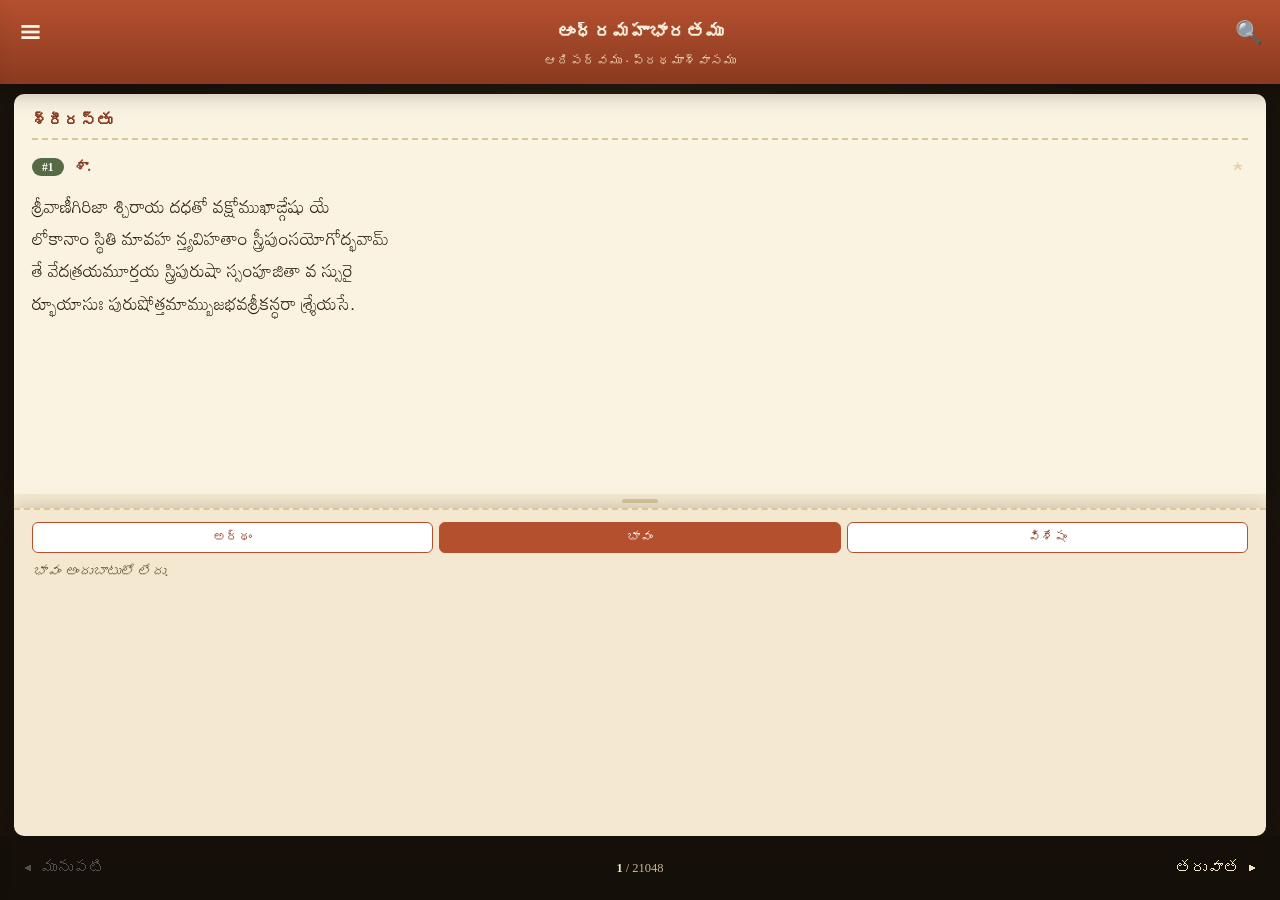
==== commit 81ecabc9: "Update index.html" ====
--- a/index.html
+++ b/index.html
@@ -721,6 +721,7 @@
     div.className = 'screen';
     div.innerHTML =
       '<div class="verse-pane">' +
+        '<div class="topic-hdr">' + escapeHtml(cleanTopicLabel(s.topic) || '—') + '</div>' +
         '<div class="verse-meta">' +
           (s.number ? '<span class="verse-badge">#' + escapeHtml(s.number) + '</span>' : '') +
           '<span class="verse-type">' + escapeHtml(s.type || '') + '</span>' +
@@ -756,7 +757,7 @@
     div.className = 'screen topic-screen';
     div.innerHTML =
       '<div class="topic-scroll">' +
-        '<div class="topic-hdr">' + escapeHtml(t.aswasam) + (t.topicLabel ? ' · ' + escapeHtml(t.topicLabel) : '') + '</div>' +
+        '<div class="topic-hdr">' + escapeHtml(t.topicLabel || '—') + '</div>' +
         blocksHtml +
       '</div>';
     return div;
@@ -804,11 +805,11 @@
     if(viewMode === 'topic'){
       const t = topics[currentIndex];
       if(!t) return;
-      hdrSub.textContent = t.aswasam + (t.topicLabel ? ' · ' + t.topicLabel : '');
+      hdrSub.textContent = t.parva + ' · ' + t.aswasam;
     } else {
       const s = screens[currentIndex];
       if(!s) return;
-      hdrSub.textContent = s.aswasam + (s.topic ? ' · ' + s.topic : '');
+      hdrSub.textContent = s.parva + ' · ' + s.aswasam;
     }
   }
 
@@ -841,11 +842,29 @@
   function goTo(idx, animate){
     const count = activeCount();
     if(idx < 0 || idx >= count) return;
+    const changed = idx !== currentIndex;
     currentIndex = idx;
+
+    if(changed && viewMode === 'padyam' && activeMeaningTab !== 'bhava'){
+      // Each padyam you navigate to defaults back to the bhava tab; a
+      // per-padyam tab choice only sticks while you stay on that padyam.
+      activeMeaningTab = 'bhava';
+      renderedIdx = new Set();
+    }
+
     renderVisibleRange();
     const x = -idx * 100;
     track.style.transition = animate === false ? 'none' : 'transform 0.28s ease';
     track.style.transform = 'translateX(' + x + '%)';
+
+    const el = track.children[idx];
+    if(el && changed){
+      Array.prototype.forEach.call(
+        el.querySelectorAll('.verse-pane, .meaning-pane, .meaning-content, .topic-scroll'),
+        function(node){ node.scrollTop = 0; }
+      );
+    }
+
     updateHeader();
     updateProgress();
 
@@ -967,7 +986,6 @@
     const tabBtn = e.target.closest('.meaning-tab-btn');
     if(tabBtn){
       activeMeaningTab = tabBtn.dataset.tab;
-      idbSet('meaningTab_v1', activeMeaningTab);
       renderedIdx = new Set();
       renderVisibleRange();
       return;
@@ -981,7 +999,7 @@
         delete starredMap[key];
       } else {
         starredMap[key] = {
-          parva: s.parva, aswasam: s.aswasam, number: s.number, type: s.type,
+          parva: s.parva, aswasam: s.aswasam, topic: cleanTopicLabel(s.topic), number: s.number, type: s.type,
           snippet: (s.text || '').replace(/\n/g, ' ').slice(0, 70)
         };
       }
@@ -1009,7 +1027,7 @@
       const div = document.createElement('div');
       div.className = 'search-item';
       div.innerHTML =
-        '<div class="si-loc">' + escapeHtml(item.aswasam) + (item.number ? ' · #' + escapeHtml(item.number) : '') + '</div>' +
+        '<div class="si-loc">' + escapeHtml(item.parva || '') + '#' + escapeHtml(item.aswasam || '') + '#' + escapeHtml(item.topic || '') + '#' + escapeHtml(item.number || '') + '</div>' +
         '<div class="si-text">' + escapeHtml(item.snippet) + '</div>' +
         '<span class="si-del" data-key="' + escapeHtml(key) + '">✕</span>';
       div.addEventListener('click', function(e){
@@ -1248,7 +1266,7 @@
       const div = document.createElement('div');
       div.className = 'search-item';
       div.innerHTML =
-        '<div class="si-loc">' + escapeHtml(s.aswasam) + (s.number ? ' · #' + escapeHtml(s.number) : '') + '</div>' +
+        '<div class="si-loc">' + escapeHtml(s.parva) + '#' + escapeHtml(s.aswasam) + '#' + escapeHtml(cleanTopicLabel(s.topic)) + '#' + escapeHtml(s.number || '') + '</div>' +
         '<div class="si-text">' + snippet + '</div>';
       div.addEventListener('click', function(){
         closeSearch();
@@ -1304,7 +1322,7 @@
   (async function boot(){
     fontScale = (await idbGet('fontScale_v1')) || 1.0;
     fontFamily = (await idbGet('fontFamily_v1')) || 'Mandali';
-    activeMeaningTab = (await idbGet('meaningTab_v1')) || 'bhava';
+    activeMeaningTab = 'bhava';
     applyFontScale();
     applyFontFamily();
 
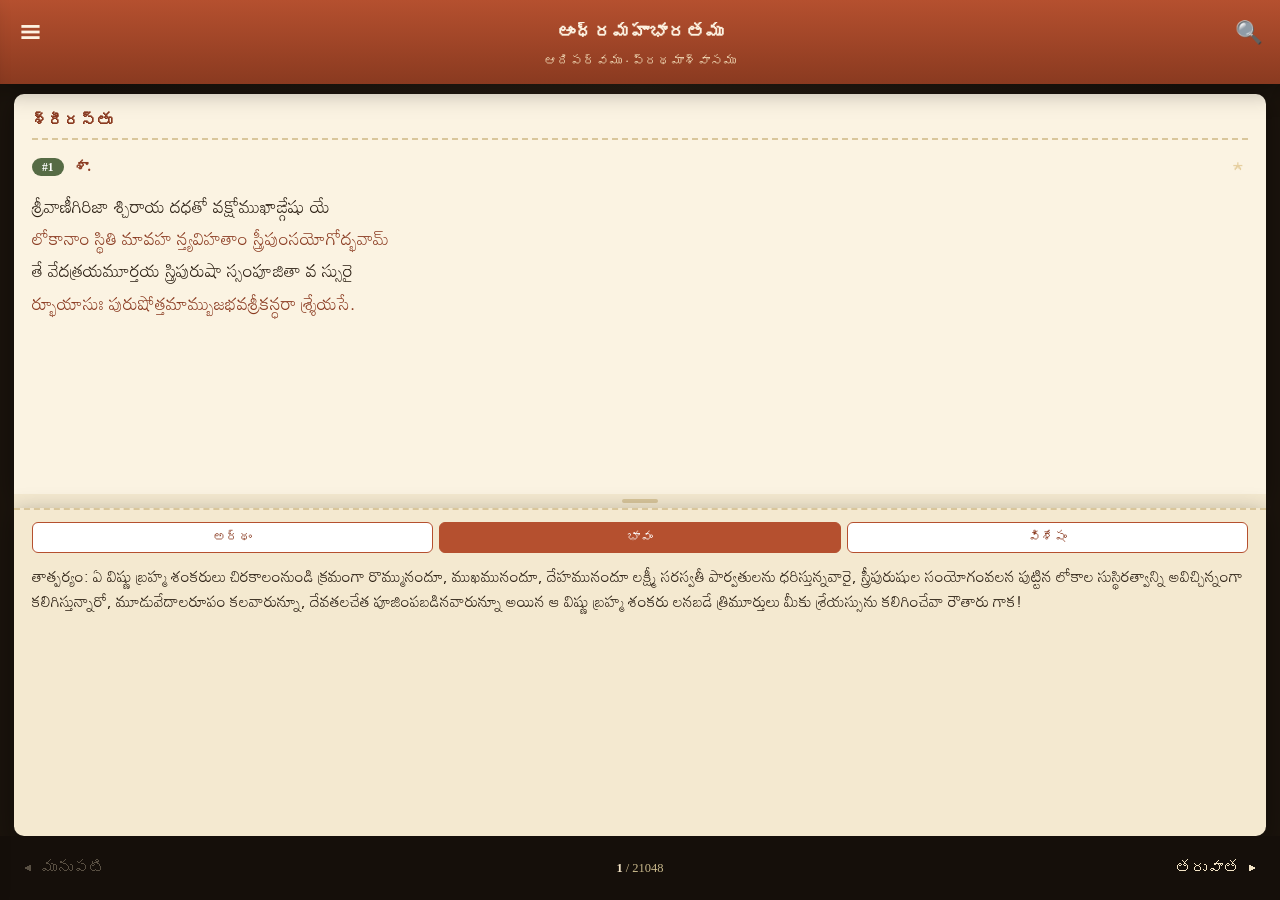
==== commit 448b8880: "Update index.html" ====
--- a/index.html
+++ b/index.html
@@ -204,6 +204,14 @@
     font-family: var(--reader-font), 'Noto Serif Telugu', serif;
     font-size: var(--verse-size); line-height:1.75; white-space:pre-line;
   }
+  /* Non-prose meter lines (everything except వ./గద్య.): each physical line
+     (and each half split out of a "|") renders as its own block so it can
+     carry its own alternating color and indentation. */
+  .vline{
+    white-space: pre-wrap; /* preserves the literal indent spaces, unlike the pre-line above */
+  }
+  .vline-a{ color: var(--ink); }
+  .vline-b{ color: var(--rust-dark); }
 
   .meaning-pane{
     flex: 1 1 45%; min-height:0; display:flex; flex-direction:column;
@@ -245,6 +253,16 @@
     font-weight:bold; color:var(--rust-dark); margin-bottom:14px; font-size:1rem;
     border-bottom:2px dashed var(--line); padding-bottom:8px;
   }
+  .topic-hdr-row{
+    display:flex; align-items:center; justify-content:space-between; gap:10px;
+    margin-bottom:14px; border-bottom:2px dashed var(--line); padding-bottom:8px;
+  }
+  .topic-hdr-row .topic-hdr{ margin:0; border:none; padding:0; flex:1; min-width:0; }
+  .topic-star{
+    flex:0 0 auto; background:none; border:none; font-size:1.3rem; cursor:pointer;
+    color: var(--gold); opacity:0.4;
+  }
+  .topic-star.on{ opacity:1; }
   .topic-block + .topic-block{ margin-top:22px; padding-top:18px; border-top:1px solid var(--line); }
 
   /* ---------- Bottom nav ---------- */
@@ -264,12 +282,12 @@
   #progress b{ color:#f2e3c5; }
 
   /* ---------- Search / Starred overlays (shared shell) ---------- */
-  #searchOverlay, #starredOverlay{
+  #searchOverlay, #starredOverlay, #starredTopicsOverlay{
     position:fixed; inset:0; background: var(--bg); z-index:40;
     display:flex; flex-direction:column;
     transform: translateY(-100%); transition: transform 0.25s ease;
   }
-  #searchOverlay.show, #starredOverlay.show{ transform: translateY(0); }
+  #searchOverlay.show, #starredOverlay.show, #starredTopicsOverlay.show{ transform: translateY(0); }
   .search-hdr{
     flex:0 0 auto; display:flex; align-items:center; gap:8px;
     padding: calc(14px + env(safe-area-inset-top)) 12px 14px; background: var(--rust-dark);
@@ -284,6 +302,7 @@
     font-size:0.78rem; padding:7px 11px; border-radius:6px; cursor:pointer;
     white-space:nowrap; font-family:inherit; flex:0 0 auto;
   }
+  .hdr-mini-btn:disabled{ opacity:0.35; cursor:default; }
   .search-results{ flex:1; overflow-y:auto; background: var(--paper); padding: 6px 0; }
   .search-item{ position:relative; padding: 12px 44px 12px 16px; border-bottom:1px solid var(--line); cursor:pointer; }
   .search-item:active{ background: var(--paper-soft); }
@@ -373,11 +392,12 @@
       </div>
     </div>
     <div class="drawer-section">
+      <button class="drawer-btn" id="starredMenuBtn">⭐ స్టార్ చేసిన పద్యాలు</button>
+      <button class="drawer-btn" id="starredTopicsMenuBtn">⭐ స్టార్ చేసిన విషయాలు</button>
+    </div>
+    <div class="drawer-section">
       <h4>విషయసూచిక</h4>
       <div class="nav-tree" id="navTree"></div>
-    </div>
-    <div class="drawer-section">
-      <button class="drawer-btn" id="starredMenuBtn">⭐ స్టార్ చేసిన పద్యాలు</button>
     </div>
   </div>
 </div>
@@ -395,9 +415,20 @@
   <div class="search-hdr">
     <button class="icon-btn" id="closeStarredBtn">✕</button>
     <div class="hdr-title-mini">స్టార్ చేసిన పద్యాలు</div>
+    <button class="hdr-mini-btn" id="readAllStarredBtn">▶ అన్నీ చదవండి</button>
     <button class="hdr-mini-btn" id="clearStarredBtn">అన్నీ తొలగించండి</button>
   </div>
   <div class="search-results" id="starredResults"></div>
+</div>
+
+<div id="starredTopicsOverlay">
+  <div class="search-hdr">
+    <button class="icon-btn" id="closeStarredTopicsBtn">✕</button>
+    <div class="hdr-title-mini">స్టార్ చేసిన విషయాలు</div>
+    <button class="hdr-mini-btn" id="readAllStarredTopicsBtn">▶ అన్నీ చదవండి</button>
+    <button class="hdr-mini-btn" id="clearStarredTopicsBtn">అన్నీ తొలగించండి</button>
+  </div>
+  <div class="search-results" id="starredTopicsResults"></div>
 </div>
 
 <div id="loaderScreen">
@@ -504,19 +535,29 @@
   let rawData = [];         // parsed rows as produced by the datafiles
   let screens = [];         // flattened list of {parva, aswasam, topic, number, type, parts, text, textNorm, ardha, bhava, visesha}
   let topics = [];          // list of {parva, aswasam, topicLabel, keyStr, indices:[padyamIdx,...]}
-  let padyamToTopicIndex = []; // padyamIdx -> topicIdx
 
   let viewMode = 'padyam';  // 'padyam' | 'topic'
   let currentIndex = 0;     // index into screens[] (padyam mode) or topics[] (topic mode)
   let fontScale = 1.0;
   let fontFamily = 'Mandali'; // 'Mandali' | 'NTR'
   let activeMeaningTab = 'bhava'; // 'ardha' | 'bhava' | 'visesha'
-  let starredMap = {};      // padyamKey -> {parva, aswasam, number, type, snippet}
-
-  // "Primary bookmark" = the position normal browsing (prev/next/swipe/TOC)
-  // last left off at. It doubles as the resume-on-reopen position.
-  let primary = { mode: 'padyam', key: null };
+  let starredMap = {};        // padyamKey -> {parva, aswasam, topic, number, type, snippet}
+  let starredTopicsMap = {};  // topicKeyStr -> {parva, aswasam, topic, count}
+
+  // Padyam-wise and topic-wise each keep their OWN primary bookmark — they are
+  // never mingled or cross-mapped. "lastViewMode" remembers which of the two
+  // you were last normally reading in, so re-opening the app (or tapping
+  // "back to primary bookmark" from an excursion) resumes the right one.
+  let primaryPadyamKey = null;
+  let primaryTopicKey = null;
+  let lastViewMode = 'padyam';
   let awayFromPrimary = false; // true after jumping in via search/starred results
+
+  // "Read All" (starred padyams / starred topics): a bounded sequence you
+  // step through with prev/next/swipe instead of the whole book. Follows the
+  // same away-from-primary-bookmark banner/rules as any other excursion.
+  let readAllQueue = null;  // array of absolute indices, or null when inactive
+  let readAllPos = 0;
 
   let touchStartX = 0, touchStartY = 0, dragging = false, dragDX = 0;
   let renderedIdx = new Set();
@@ -540,6 +581,8 @@
   const searchResults = $('searchResults');
   const starredOverlay = $('starredOverlay');
   const starredResults = $('starredResults');
+  const starredTopicsOverlay = $('starredTopicsOverlay');
+  const starredTopicsResults = $('starredTopicsResults');
   const loaderScreen = $('loaderScreen');
   const loaderStatus = $('loaderStatus');
   const retryBtn = $('retryBtn');
@@ -623,29 +666,69 @@
       return false;
     }
     loaderScreen.classList.add('hidden');
-    buildNavTree(); // also builds topics[] / padyamToTopicIndex[]
+    buildNavTree(); // also builds topics[]
 
     starredMap = (await idbGet('starred_v1')) || {};
-    const savedPrimary = await idbGet('primary_v1');
-    if(savedPrimary && savedPrimary.key && (savedPrimary.mode === 'padyam' || savedPrimary.mode === 'topic')){
-      primary = savedPrimary;
-    }
-
-    if(primary.key){
-      viewMode = primary.mode;
-      currentIndex = resolvePrimaryIndex();
+    starredTopicsMap = (await idbGet('starredTopics_v1')) || {};
+    primaryPadyamKey = (await idbGet('primaryPadyam_v1')) || null;
+    primaryTopicKey = (await idbGet('primaryTopic_v1')) || null;
+    lastViewMode = (await idbGet('lastViewMode_v1')) || 'padyam';
+    viewMode = lastViewMode;
+
+    const myKey = viewMode === 'padyam' ? primaryPadyamKey : primaryTopicKey;
+    if(myKey){
+      currentIndex = resolveIndexForKey(viewMode, myKey);
     } else {
-      viewMode = 'padyam';
       currentIndex = 0;
-      primary = { mode: viewMode, key: currentKeyForIndex(viewMode, currentIndex) };
-      idbSet('primary_v1', primary);
+      const freshKey = currentKeyForIndex(viewMode, currentIndex);
+      if(viewMode === 'padyam'){ primaryPadyamKey = freshKey; idbSet('primaryPadyam_v1', freshKey); }
+      else { primaryTopicKey = freshKey; idbSet('primaryTopic_v1', freshKey); }
+      idbSet('lastViewMode_v1', viewMode);
     }
     awayFromPrimary = false;
+    readAllQueue = null;
+    readAllPos = 0;
     updateModeToggleUI();
 
     renderTrack();
     goTo(currentIndex, false);
     return true;
+  }
+
+  // TEMP DIAGNOSTIC — remove once the ardha/bhava/visesha rollout is confirmed
+  // and dataupdatedOn.js has been bumped. Logs, per parva, how many rows have
+  // a non-empty ardha (అర్థం) value: once in the currently cached IndexedDB
+  // copy, and once in the data freshly loaded from GitHub just now — so you
+  // can hard-refresh, check the console, and only then update dataupdatedOn.js.
+  function countArdhaByParva(rows){
+    const counts = {};
+    if(!Array.isArray(rows)) return counts;
+    rows.forEach(function(r){
+      const parva = normalizeWs(r[0]);
+      if(!counts[parva]) counts[parva] = { total: 0, withArdha: 0 };
+      counts[parva].total++;
+      if(r[6] && String(r[6]).trim()) counts[parva].withArdha++;
+    });
+    return counts;
+  }
+  function logArdhaDiagnostic(cachedRows, githubRows){
+    const cachedCounts = countArdhaByParva(cachedRows);
+    const githubCounts = countArdhaByParva(githubRows);
+    const parvaOrder = [];
+    const seen = {};
+    githubRows && githubRows.forEach(function(r){
+      const p = normalizeWs(r[0]);
+      if(!seen[p]){ seen[p] = true; parvaOrder.push(p); }
+    });
+    Object.keys(cachedCounts).forEach(function(p){
+      if(!seen[p]){ seen[p] = true; parvaOrder.push(p); }
+    });
+    console.log('%c[ardha diagnostic] IndexedDB (cached) vs GitHub (just loaded) — అర్థం-populated / total, per parva', 'font-weight:bold');
+    parvaOrder.forEach(function(p){
+      const c = cachedCounts[p] || { total: 0, withArdha: 0 };
+      const g = githubCounts[p] || { total: 0, withArdha: 0 };
+      console.log(p + ':  IndexedDB ' + c.withArdha + '/' + c.total + '   GitHub ' + g.withArdha + '/' + g.total);
+    });
   }
 
   async function autoLoadFromServer(){
@@ -656,6 +739,8 @@
       const newDate = (typeof dataUpdatedOn !== 'undefined') ? dataUpdatedOn : null;
       try{
         const cachedDate = await idbGet('dataUpdatedOn_v1');
+        const cachedRows = await idbGet('data_v2'); // read BEFORE any overwrite below, for the diagnostic
+        logArdhaDiagnostic(cachedRows, padyams); // TEMP — see comment above
         if(!newDate || newDate !== cachedDate){
           // Data has changed (or we can't tell) — refresh the IndexedDB backup.
           await idbSet('data_v2', padyams);
@@ -686,11 +771,40 @@
     });
   }
 
+  function isProseType(type){
+    return type === 'వ.' || type === 'గద్య.';
+  }
+
   function renderParts(s){
+    // lineCounter runs across ALL of this padyam's non-prose parts (not reset
+    // per part), so a merged సీ.+ఆ./తే. padyam keeps one continuous
+    // odd/even color sequence across both halves.
+    let lineCounter = 0;
     return s.parts.map(function(pt){
+      let bodyHtml;
+      if(isProseType(pt.type)){
+        bodyHtml = '<div class="verse-text">' + escapeHtml(pt.lines ? pt.lines.join('\n') : pt.text) + '</div>';
+      } else {
+        const isSeesam = pt.type === 'సీ.';
+        const segs = [];
+        (pt.lines || []).forEach(function(line){
+          line.split('|').forEach(function(seg, i){
+            // "|" is always a line break, but the extra indent is specific
+            // to Seesam's first (సీ.) part — not its tail (ఆ./తే.), and not
+            // any other meter type that might happen to contain "|".
+            segs.push({ text: seg.trim(), indent: isSeesam && i > 0 });
+          });
+        });
+        bodyHtml = '<div class="verse-text">' + segs.map(function(seg){
+          lineCounter++;
+          const colorClass = (lineCounter % 2 === 1) ? 'vline-a' : 'vline-b';
+          const text = (seg.indent ? '     ' : '') + seg.text;
+          return '<div class="vline ' + colorClass + '">' + escapeHtml(text) + '</div>';
+        }).join('') + '</div>';
+      }
       return '<div class="verse-part">' +
         (s.parts.length > 1 ? '<div class="ptype">' + escapeHtml(pt.type) + '</div>' : '') +
-        '<div class="verse-text">' + escapeHtml(pt.lines ? pt.lines.join('\n') : pt.text) + '</div>' +
+        bodyHtml +
         '</div>';
     }).join('');
   }
@@ -753,11 +867,15 @@
       '</div>';
     }).join('');
 
+    const topicStarred = !!starredTopicsMap[t.keyStr];
     const div = document.createElement('div');
     div.className = 'screen topic-screen';
     div.innerHTML =
       '<div class="topic-scroll">' +
-        '<div class="topic-hdr">' + escapeHtml(t.topicLabel || '—') + '</div>' +
+        '<div class="topic-hdr-row">' +
+          '<div class="topic-hdr">' + escapeHtml(t.topicLabel || '—') + '</div>' +
+          '<button class="topic-star ' + (topicStarred ? 'on' : '') + '" data-topic-idx="' + idx + '">★</button>' +
+        '</div>' +
         blocksHtml +
       '</div>';
     return div;
@@ -814,6 +932,12 @@
   }
 
   function updateProgress(){
+    if(readAllQueue){
+      progressEl.innerHTML = '<b>' + (readAllPos + 1) + '</b> / ' + readAllQueue.length + ' ⭐';
+      prevBtn.disabled = readAllPos === 0;
+      nextBtn.disabled = readAllPos === readAllQueue.length - 1;
+      return;
+    }
     const count = activeCount();
     progressEl.innerHTML = '<b>' + (currentIndex + 1) + '</b> / ' + count;
     prevBtn.disabled = currentIndex === 0;
@@ -827,13 +951,19 @@
   // ------------------------------------------------------------------
   // Primary bookmark
   // ------------------------------------------------------------------
-  function resolvePrimaryIndex(){
-    if(primary.mode === 'topic'){
-      for(let i = 0; i < topics.length; i++){ if(topics[i].keyStr === primary.key) return i; }
+  function resolveIndexForKey(mode, key){
+    if(!key) return 0;
+    if(mode === 'topic'){
+      for(let i = 0; i < topics.length; i++){ if(topics[i].keyStr === key) return i; }
     } else {
-      for(let i = 0; i < screens.length; i++){ if(padyamKey(screens[i]) === primary.key) return i; }
+      for(let i = 0; i < screens.length; i++){ if(padyamKey(screens[i]) === key) return i; }
     }
     return 0; // data changed since this was saved — fall back to the start
+  }
+
+  function exitReadAll(){
+    readAllQueue = null;
+    readAllPos = 0;
   }
 
   // ------------------------------------------------------------------
@@ -868,22 +998,47 @@
     updateHeader();
     updateProgress();
 
+    const myKey = currentKeyForIndex(viewMode, idx);
     if(!awayFromPrimary){
-      // Normal browsing (prev/next/swipe/TOC): this becomes the new primary bookmark.
-      primary = { mode: viewMode, key: currentKeyForIndex(viewMode, idx) };
-      idbSet('primary_v1', primary);
-    } else if(viewMode === primary.mode && currentKeyForIndex(viewMode, idx) === primary.key){
-      // Swiped/navigated back to exactly the primary bookmark — end the excursion.
-      awayFromPrimary = false;
+      // Normal browsing (prev/next/swipe/TOC): this becomes the new primary
+      // bookmark for WHICHEVER mode we're in — padyam-wise and topic-wise
+      // bookmarks are kept fully separate, never mingled.
+      if(viewMode === 'padyam'){ primaryPadyamKey = myKey; idbSet('primaryPadyam_v1', myKey); }
+      else { primaryTopicKey = myKey; idbSet('primaryTopic_v1', myKey); }
+      lastViewMode = viewMode;
+      idbSet('lastViewMode_v1', viewMode);
+    } else {
+      const myPrimary = viewMode === 'padyam' ? primaryPadyamKey : primaryTopicKey;
+      if(myKey === myPrimary){
+        // Swiped/navigated back to exactly this mode's primary bookmark — end the excursion.
+        awayFromPrimary = false;
+        exitReadAll();
+      }
     }
     updateAwayBanner();
     highlightNavTreeCurrent();
   }
 
-  // Used by search results / starred items: always lands in padyam-wise mode,
-  // and starts (or continues) an excursion that leaves the primary bookmark
-  // untouched until the user explicitly returns to it (or swipes back onto it).
+  // Step by one position, honoring an active "Read All" queue if present.
+  // Returns the target absolute index, or null if already at a boundary.
+  function stepTarget(delta){
+    if(readAllQueue){
+      const newPos = readAllPos + delta;
+      if(newPos < 0 || newPos >= readAllQueue.length) return null;
+      readAllPos = newPos;
+      return readAllQueue[newPos];
+    }
+    const t = currentIndex + delta;
+    if(t < 0 || t >= activeCount()) return null;
+    return t;
+  }
+
+  // Used by search results / single starred-item taps: always lands in
+  // padyam-wise mode, and starts (or continues) an excursion that leaves the
+  // primary bookmark untouched until the user explicitly returns to it (or
+  // swipes back onto it). Cancels any in-progress "Read All" sequence.
   function navigateAway(padyamIdx){
+    exitReadAll();
     if(viewMode !== 'padyam'){
       viewMode = 'padyam';
       renderTrack();
@@ -892,13 +1047,27 @@
     goTo(padyamIdx, true);
   }
 
+  // Same as navigateAway, but for a single starred topic (lands in topic-wise mode).
+  function navigateAwayTopic(topicIdx){
+    exitReadAll();
+    if(viewMode !== 'topic'){
+      viewMode = 'topic';
+      renderTrack();
+    }
+    awayFromPrimary = true;
+    goTo(topicIdx, true);
+  }
+
   function goToPrimary(){
-    if(viewMode !== primary.mode){
-      viewMode = primary.mode;
+    exitReadAll();
+    const targetMode = lastViewMode;
+    if(viewMode !== targetMode){
+      viewMode = targetMode;
       renderTrack();
     }
     awayFromPrimary = false;
-    goTo(resolvePrimaryIndex(), true);
+    const key = targetMode === 'padyam' ? primaryPadyamKey : primaryTopicKey;
+    goTo(resolveIndexForKey(targetMode, key), true);
     updateModeToggleUI();
   }
   $('goPrimaryBtn').addEventListener('click', goToPrimary);
@@ -912,18 +1081,14 @@
   }
   function setViewMode(mode){
     if(mode === viewMode) return;
-    if(mode === 'topic'){
-      const topicIdx = padyamToTopicIndex[currentIndex] != null ? padyamToTopicIndex[currentIndex] : 0;
-      viewMode = 'topic';
-      renderTrack();
-      goTo(topicIdx, false);
-    } else {
-      const t = topics[currentIndex];
-      const padIdx = (t && t.indices.length) ? t.indices[0] : 0;
-      viewMode = 'padyam';
-      renderTrack();
-      goTo(padIdx, false);
-    }
+    exitReadAll();
+    awayFromPrimary = false; // a deliberate mode switch resumes normal browsing in that mode
+    viewMode = mode;
+    renderTrack();
+    // Each mode resumes at its OWN primary bookmark — never a position
+    // translated/mapped over from the other mode.
+    const key = mode === 'padyam' ? primaryPadyamKey : primaryTopicKey;
+    goTo(resolveIndexForKey(mode, key), false);
     updateModeToggleUI();
   }
   $('modePadyamBtn').addEventListener('click', function(){ setViewMode('padyam'); });
@@ -932,12 +1097,12 @@
   // ------------------------------------------------------------------
   // Nav buttons + keyboard
   // ------------------------------------------------------------------
-  prevBtn.addEventListener('click', function(){ goTo(currentIndex - 1); });
-  nextBtn.addEventListener('click', function(){ goTo(currentIndex + 1); });
+  prevBtn.addEventListener('click', function(){ const t = stepTarget(-1); if(t !== null) goTo(t); });
+  nextBtn.addEventListener('click', function(){ const t = stepTarget(1); if(t !== null) goTo(t); });
   document.addEventListener('keydown', function(e){
-    if(e.key === 'ArrowLeft') goTo(currentIndex - 1);
-    if(e.key === 'ArrowRight') goTo(currentIndex + 1);
-    if(e.key === 'Escape'){ closeDrawer(); closeSearch(); closeStarred(); }
+    if(e.key === 'ArrowLeft'){ const t = stepTarget(-1); if(t !== null) goTo(t); }
+    if(e.key === 'ArrowRight'){ const t = stepTarget(1); if(t !== null) goTo(t); }
+    if(e.key === 'Escape'){ closeDrawer(); closeSearch(); closeStarred(); closeStarredTopics(); }
   });
 
   // ------------------------------------------------------------------
@@ -967,12 +1132,13 @@
   stage.addEventListener('touchend', function(){
     if(!dragging) return;
     dragging = false;
-    const count = activeCount();
     const threshold = stage.clientWidth * 0.18;
-    if(dragDX > threshold && currentIndex > 0){
-      goTo(currentIndex - 1);
-    } else if(dragDX < -threshold && currentIndex < count - 1){
-      goTo(currentIndex + 1);
+    if(dragDX > threshold){
+      const t = stepTarget(-1);
+      goTo(t !== null ? t : currentIndex, true);
+    } else if(dragDX < -threshold){
+      const t = stepTarget(1);
+      goTo(t !== null ? t : currentIndex, true);
     } else {
       goTo(currentIndex, true);
     }
@@ -988,6 +1154,22 @@
       activeMeaningTab = tabBtn.dataset.tab;
       renderedIdx = new Set();
       renderVisibleRange();
+      return;
+    }
+    const topicStarBtn = e.target.closest('.topic-star');
+    if(topicStarBtn){
+      const tIdx = Number(topicStarBtn.dataset.topicIdx);
+      const t = topics[tIdx];
+      const key = t.keyStr;
+      if(starredTopicsMap[key]){
+        delete starredTopicsMap[key];
+      } else {
+        starredTopicsMap[key] = {
+          parva: t.parva, aswasam: t.aswasam, topic: t.topicLabel, count: t.indices.length
+        };
+      }
+      saveStarredTopics();
+      topicStarBtn.classList.toggle('on');
       return;
     }
     const starBtn = e.target.closest('.verse-star');
@@ -1018,6 +1200,7 @@
   function renderStarredList(){
     const keys = Object.keys(starredMap);
     starredResults.innerHTML = '';
+    $('readAllStarredBtn').disabled = keys.length === 0;
     if(keys.length === 0){
       starredResults.innerHTML = '<div class="search-empty">స్టార్ చేసిన పద్యాలు లేవు</div>';
       return;
@@ -1049,6 +1232,7 @@
 
   function openStarred(){
     closeSearch();
+    closeStarredTopics();
     starredOverlay.classList.add('show');
     renderStarredList();
   }
@@ -1064,6 +1248,94 @@
     renderedIdx = new Set();
     renderVisibleRange();
   });
+  $('readAllStarredBtn').addEventListener('click', function(){
+    const keys = Object.keys(starredMap);
+    if(!keys.length) return;
+    const indices = keys.map(findScreenIndexByKey).filter(function(i){ return i !== -1; }).sort(function(a, b){ return a - b; });
+    if(!indices.length) return;
+    closeStarred();
+    exitReadAll();
+    if(viewMode !== 'padyam'){ viewMode = 'padyam'; renderTrack(); }
+    readAllQueue = indices;
+    readAllPos = 0;
+    awayFromPrimary = true;
+    goTo(indices[0], true);
+  });
+
+  // ------------------------------------------------------------------
+  // Starred topics (parallel to starred padyams above)
+  // ------------------------------------------------------------------
+  function saveStarredTopics(){ idbSet('starredTopics_v1', starredTopicsMap); }
+
+  function findTopicIndexByKey(key){
+    for(let i = 0; i < topics.length; i++){ if(topics[i].keyStr === key) return i; }
+    return -1;
+  }
+
+  function renderStarredTopicsList(){
+    const keys = Object.keys(starredTopicsMap);
+    starredTopicsResults.innerHTML = '';
+    $('readAllStarredTopicsBtn').disabled = keys.length === 0;
+    if(keys.length === 0){
+      starredTopicsResults.innerHTML = '<div class="search-empty">స్టార్ చేసిన విషయాలు లేవు</div>';
+      return;
+    }
+    keys.forEach(function(key){
+      const item = starredTopicsMap[key];
+      const div = document.createElement('div');
+      div.className = 'search-item';
+      div.innerHTML =
+        '<div class="si-loc">' + escapeHtml(item.parva || '') + '#' + escapeHtml(item.aswasam || '') + '#' + escapeHtml(item.topic || '') + '</div>' +
+        '<div class="si-text">' + escapeHtml(item.count || 0) + ' పద్యాలు</div>' +
+        '<span class="si-del" data-key="' + escapeHtml(key) + '">✕</span>';
+      div.addEventListener('click', function(e){
+        if(e.target.classList.contains('si-del')){
+          delete starredTopicsMap[key];
+          saveStarredTopics();
+          renderStarredTopicsList();
+          renderedIdx = new Set();
+          renderVisibleRange();
+          return;
+        }
+        closeStarredTopics();
+        const idx = findTopicIndexByKey(key);
+        if(idx !== -1) navigateAwayTopic(idx);
+      });
+      starredTopicsResults.appendChild(div);
+    });
+  }
+
+  function openStarredTopics(){
+    closeSearch();
+    closeStarred();
+    starredTopicsOverlay.classList.add('show');
+    renderStarredTopicsList();
+  }
+  function closeStarredTopics(){ starredTopicsOverlay.classList.remove('show'); }
+  $('starredTopicsMenuBtn').addEventListener('click', function(){ closeDrawer(); openStarredTopics(); });
+  $('closeStarredTopicsBtn').addEventListener('click', closeStarredTopics);
+  $('clearStarredTopicsBtn').addEventListener('click', function(){
+    if(!Object.keys(starredTopicsMap).length) return;
+    if(!window.confirm('అన్ని స్టార్ చేసిన విషయాలను తొలగించాలా?')) return;
+    starredTopicsMap = {};
+    saveStarredTopics();
+    renderStarredTopicsList();
+    renderedIdx = new Set();
+    renderVisibleRange();
+  });
+  $('readAllStarredTopicsBtn').addEventListener('click', function(){
+    const keys = Object.keys(starredTopicsMap);
+    if(!keys.length) return;
+    const indices = keys.map(findTopicIndexByKey).filter(function(i){ return i !== -1; }).sort(function(a, b){ return a - b; });
+    if(!indices.length) return;
+    closeStarredTopics();
+    exitReadAll();
+    if(viewMode !== 'topic'){ viewMode = 'topic'; renderTrack(); }
+    readAllQueue = indices;
+    readAllPos = 0;
+    awayFromPrimary = true;
+    goTo(indices[0], true);
+  });
 
   // ------------------------------------------------------------------
   // Drawer (hamburger menu)
@@ -1072,15 +1344,13 @@
   function closeDrawer(){ overlay.classList.remove('show'); drawer.classList.remove('show'); }
   $('menuBtn').addEventListener('click', openDrawer);
   $('closeDrawerBtn').addEventListener('click', closeDrawer);
-  overlay.addEventListener('click', function(){ closeDrawer(); closeSearch(); closeStarred(); });
+  overlay.addEventListener('click', function(){ closeDrawer(); closeSearch(); closeStarred(); closeStarredTopics(); });
 
   function buildNavTree(){
     // Group screens into parva -> aswasam(by NAME, spans multiple source pages/files) -> topic,
     // preserving first-seen order. Also builds the flat topics[] list (one entry
-    // per topic bucket, in the same first-seen order) and padyamToTopicIndex[]
-    // used by topic-wise mode.
+    // per topic bucket, in the same first-seen order).
     topics = [];
-    padyamToTopicIndex = new Array(screens.length);
 
     const parvaOrder = [];
     const parvaMap = new Map();
@@ -1117,7 +1387,6 @@
       }
       tp.count++;
       topics[tp.topicIndex].indices.push(idx);
-      padyamToTopicIndex[idx] = tp.topicIndex;
     });
 
     navTreeEl.innerHTML = '';
@@ -1157,6 +1426,7 @@
             '<span class="nav-count">(' + tp.count + ')</span>';
           li.addEventListener('click', function(){
             closeDrawer();
+            exitReadAll();
             awayFromPrimary = false; // TOC navigation is "normal" browsing, like prev/next
             if(viewMode === 'topic') goTo(tp.topicIndex, true);
             else goTo(tp.firstIdx, true);
